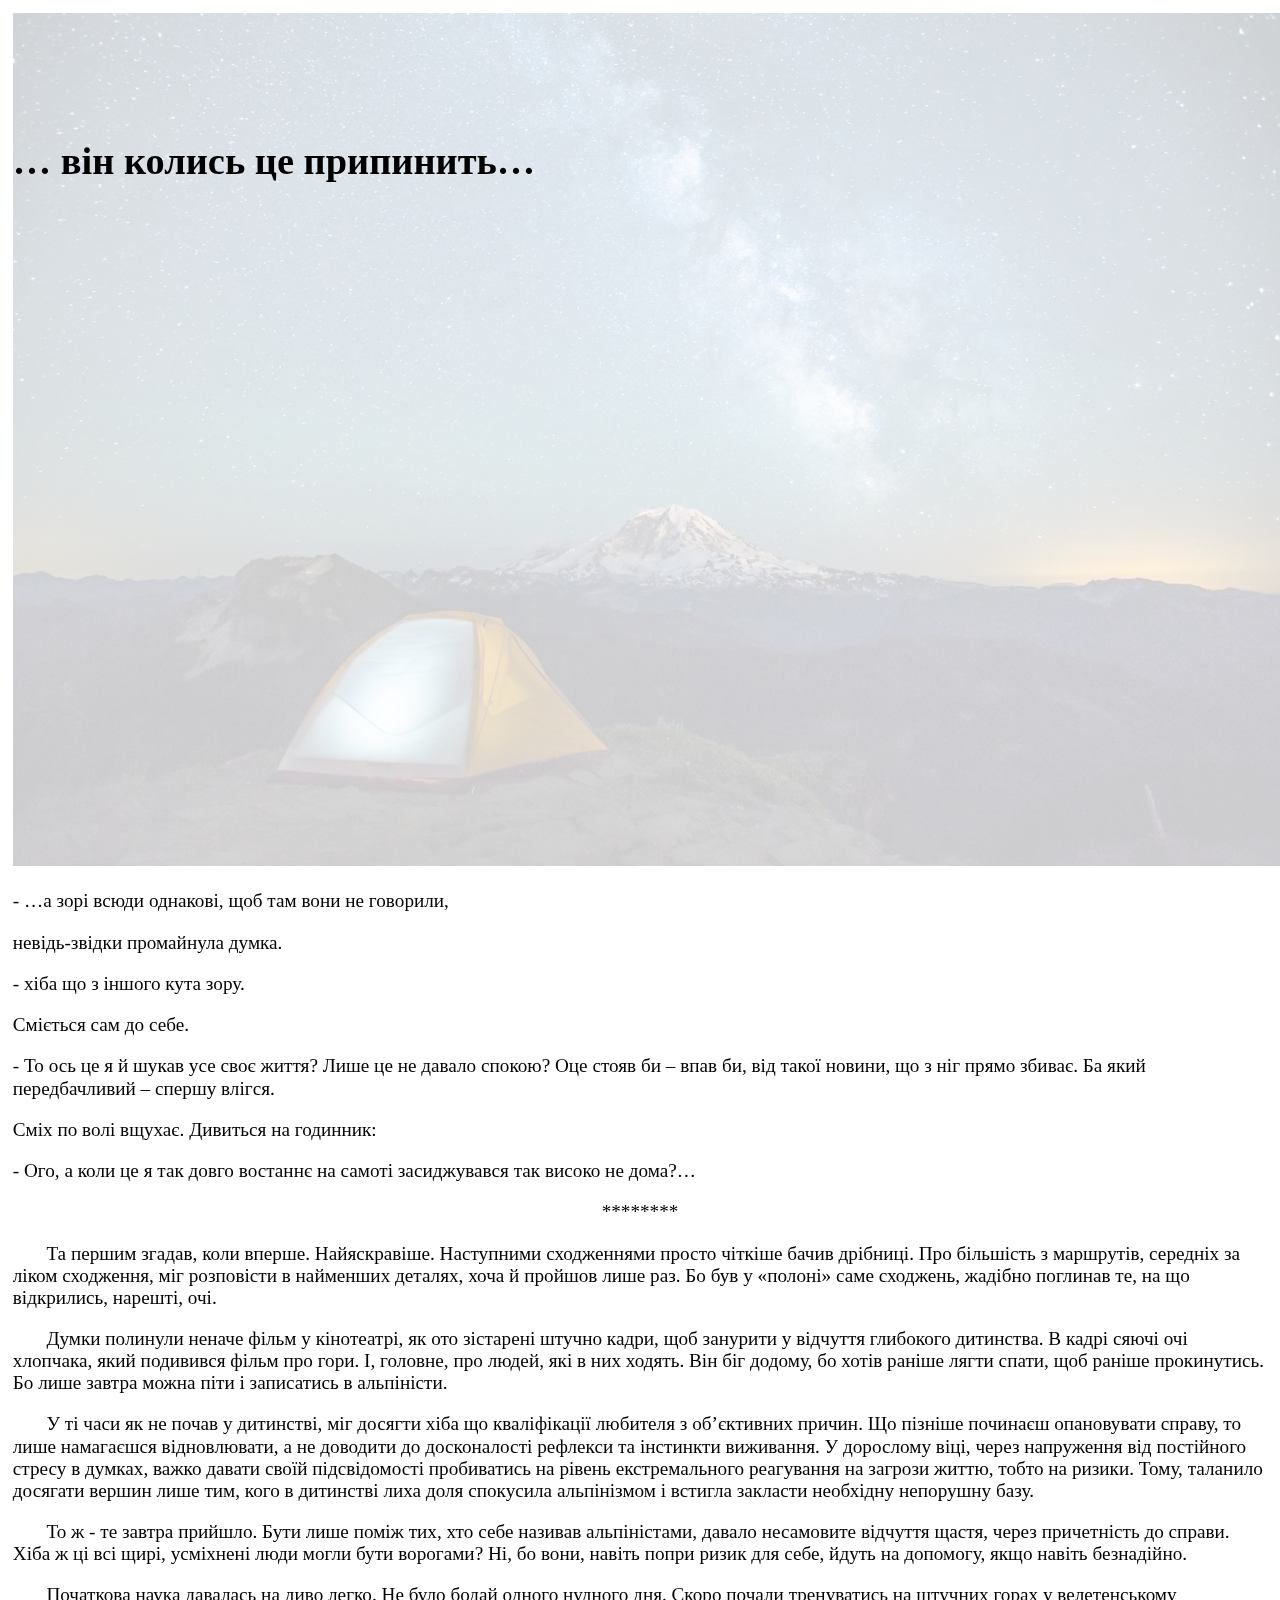
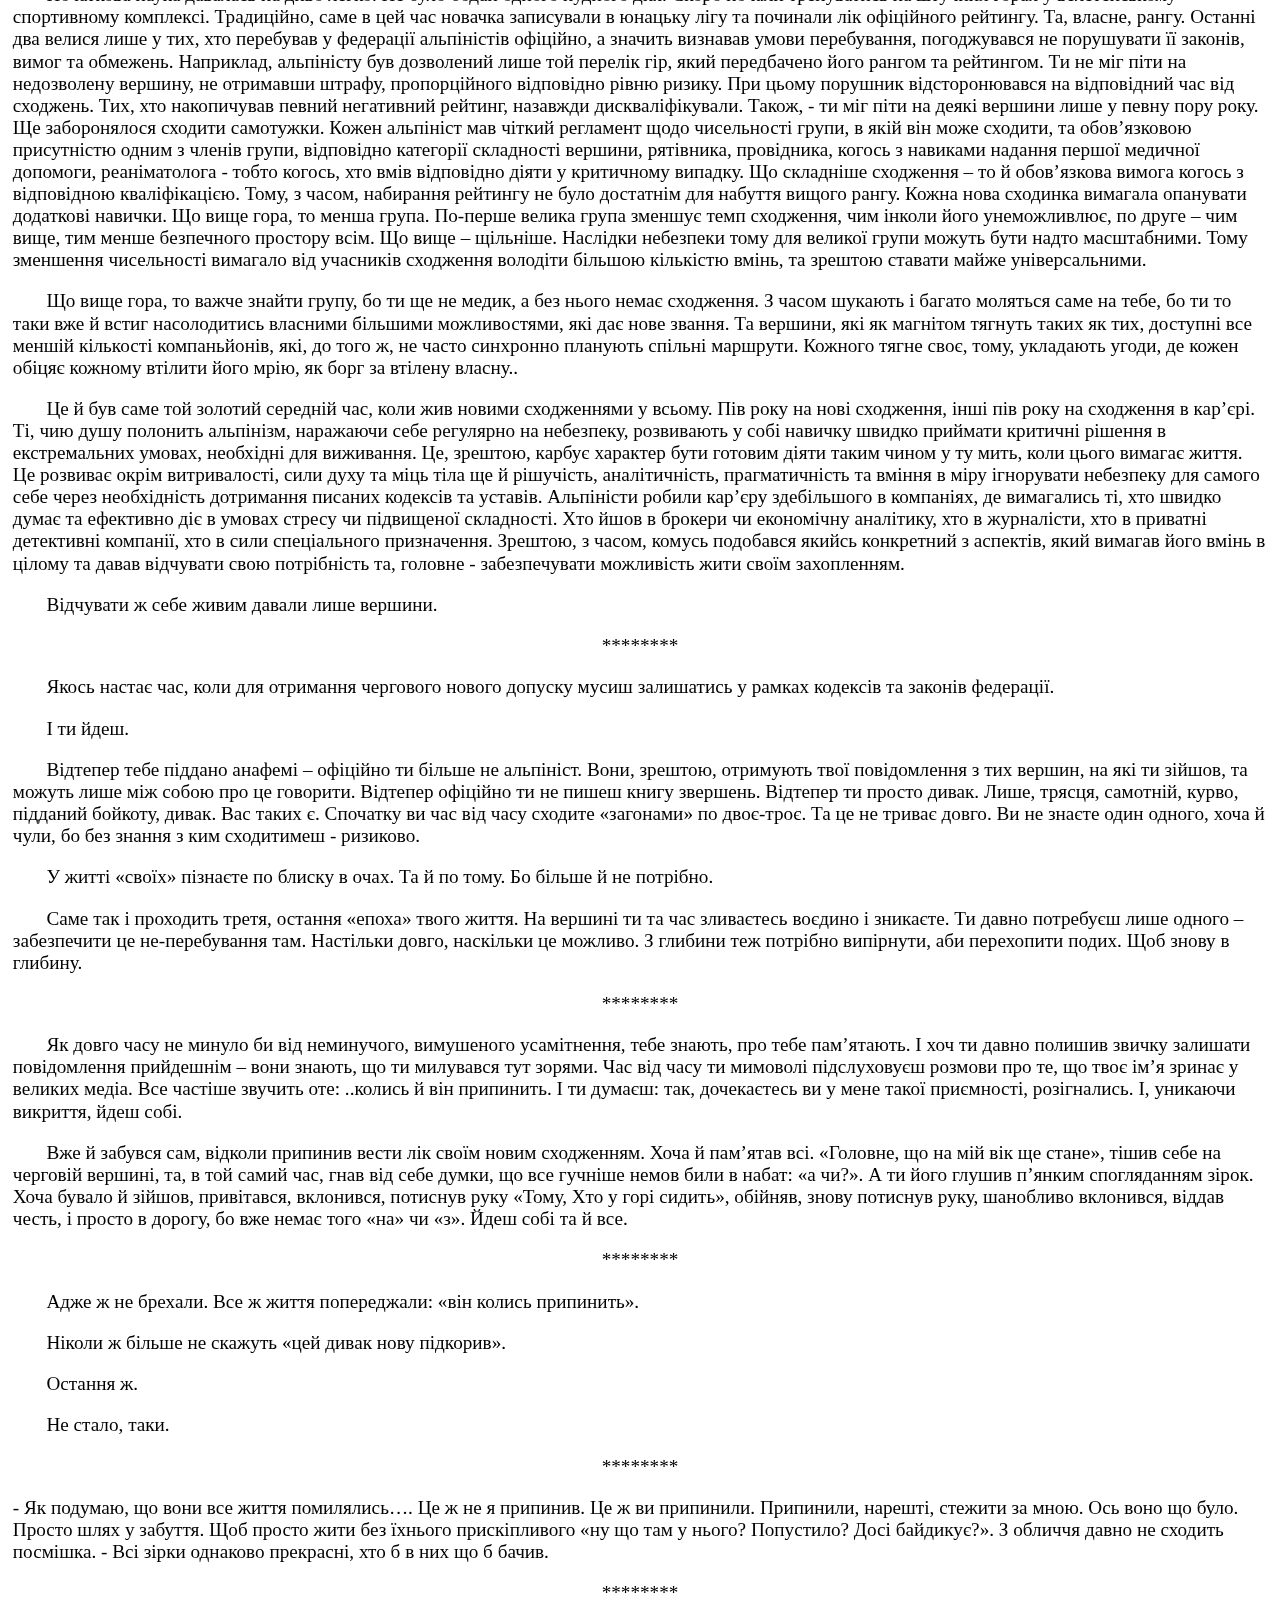
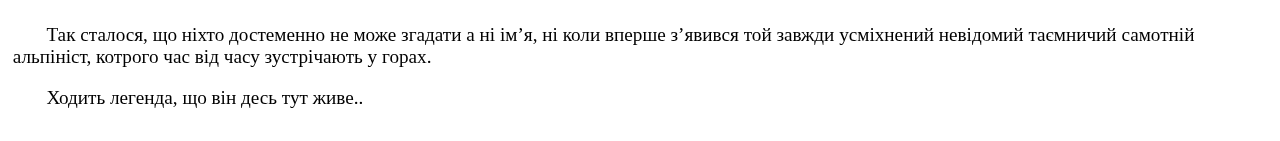
==== index.html @ 4947b373 "Add files via upload" ====
<!DOCTYPE html>
<html>
<head>
	<title>tests</title>
	<meta charset="UTF-8">
	<!-- include a file with css to this document -->
	<link rel="stylesheet" type="text/css" href="css/normalize.css">
	<link rel="stylesheet" type="text/css" href="css/style-box-sizing.css">
	<link rel="stylesheet" type="text/css" href="css/styles.css">	
	<!-- include a file with js to this document -->	
</head>
<body>
	<article>		
		<img src="images/bg.jpg">
		
		<h1>… він колись це припинить…</h1>
		<p>
			-	…а зорі всюди однакові, щоб там вони не говорили,
		</p>
		<p>
			невідь-звідки промайнула думка.
		</p>
		<p>
			- хіба що з іншого кута зору.
		</p>
		<p>
			Сміється сам до себе.
		</p>
		<p>
			-	То ось це я й шукав усе своє життя? Лише це не давало спокою? Оце стояв би –
			впав би, від такої новини, що з ніг прямо збиває. Ба який передбачливий – спершу
			влігся.
		</p>
		<p>
			Сміх по волі вщухає. Дивиться на годинник:
		</p>
		<p>
			-	Ого, а коли це я так довго востаннє на самоті засиджувався так високо не дома?…	
		</p>

		<p class="chapter-mark">
			********
		</p>
		<p>
			&nbsp;&nbsp;&nbsp;&nbsp;&nbsp;&nbsp;&nbsp;Та першим згадав, коли вперше. Найяскравіше. Наступними сходженнями просто чіткіше бачив дрібниці. Про більшість з маршрутів, середніх за ліком сходження, міг розповісти в найменших деталях, хоча й пройшов лише раз. Бо був у «полоні» саме сходжень, жадібно поглинав те, на що відкрились, нарешті, очі.
		</p>
		<p>
			&nbsp;&nbsp;&nbsp;&nbsp;&nbsp;&nbsp;&nbsp;Думки полинули неначе фільм у кінотеатрі, як ото зістарені штучно кадри, щоб занурити у відчуття глибокого дитинства. В кадрі сяючі очі хлопчака, який подивився фільм про гори. І, головне, про людей, які в них ходять. Він біг додому, бо хотів раніше лягти спати, щоб раніше прокинутись. Бо лише завтра можна піти і записатись в альпіністи.	
		</p>
		<p>
			&nbsp;&nbsp;&nbsp;&nbsp;&nbsp;&nbsp;&nbsp;У ті часи як не почав у дитинстві, міг досягти хіба що кваліфікації любителя з об’єктивних причин. Що пізніше починаєш опановувати справу, то лише намагаєшся відновлювати, а не доводити до досконалості рефлекси та інстинкти виживання. У дорослому віці, через напруження від постійного стресу в думках, важко давати своїй підсвідомості пробиватись на рівень екстремального реагування на загрози життю, тобто на ризики. Тому, таланило досягати вершин лише тим, кого в дитинстві лиха доля спокусила альпінізмом і встигла закласти необхідну непорушну базу.
		</p>
		<p>
			&nbsp;&nbsp;&nbsp;&nbsp;&nbsp;&nbsp;&nbsp;То ж - те завтра прийшло. Бути лише поміж тих, хто себе називав альпіністами, давало несамовите відчуття щастя, через причетність до справи. Хіба ж ці всі щирі, усміхнені люди могли бути ворогами? Ні, бо вони, навіть попри ризик для себе, йдуть на допомогу, якщо навіть безнадійно.
		</p>
		<p>
			&nbsp;&nbsp;&nbsp;&nbsp;&nbsp;&nbsp;&nbsp;Початкова наука давалась на диво легко. Не було бодай одного нудного дня. Скоро почали тренуватись на штучних горах у велетенському спортивному комплексі. Традиційно, саме в цей час новачка записували в юнацьку лігу та починали лік офіційного рейтингу. Та, власне, рангу. Останні два велися лише у тих, хто перебував у федерації альпіністів офіційно, а значить визнавав умови перебування, погоджувався не порушувати її законів, вимог та обмежень. Наприклад, альпіністу був дозволений лише той перелік гір, який передбачено його рангом та рейтингом. Ти не міг піти на недозволену  вершину, не отримавши штрафу, пропорційного відповідно рівню ризику. При цьому порушник відсторонювався на відповідний час від сходжень. Тих, хто накопичував певний негативний рейтинг, назавжди дискваліфікували. Також, - ти міг піти на деякі вершини лише у певну пору року. Ще заборонялося сходити самотужки. Кожен альпініст мав чіткий регламент щодо чисельності групи, в якій він може сходити, та обов’язковою присутністю одним з членів групи, відповідно категорії складності вершини, рятівника, провідника, когось з навиками надання першої медичної допомоги, реаніматолога  - тобто когось, хто вмів відповідно діяти у критичному випадку. Що складніше сходження – то й обов’язкова вимога когось з відповідною кваліфікацією. Тому, з часом, набирання рейтингу не було достатнім для набуття вищого рангу. Кожна нова сходинка вимагала опанувати додаткові навички. Що вище гора, то менша група. По-перше велика група зменшує темп сходження, чим інколи його унеможливлює, по друге – чим вище, тим менше безпечного простору всім. Що вище – щільніше. Наслідки небезпеки тому для великої групи можуть бути надто масштабними. Тому зменшення чисельності вимагало від учасників сходження володіти більшою кількістю вмінь, та зрештою ставати майже універсальними.
		</p>
		<p>
			&nbsp;&nbsp;&nbsp;&nbsp;&nbsp;&nbsp;&nbsp;Що вище гора, то важче знайти групу, бо ти ще не медик, а без нього немає сходження. З часом шукають і багато моляться саме на тебе, бо ти то таки вже й встиг насолодитись власними більшими можливостями, які дає нове звання. Та вершини, які як магнітом тягнуть таких як тих, доступні все меншій кількості компаньйонів, які, до того ж, не часто синхронно планують спільні маршрути. Кожного тягне своє, тому, укладають угоди, де кожен обіцяє кожному втілити його мрію, як борг за втілену власну..
		</p>
		<p>
			&nbsp;&nbsp;&nbsp;&nbsp;&nbsp;&nbsp;&nbsp;Це й був саме той золотий середній час, коли жив новими сходженнями у всьому. Пів року на нові сходження, інші пів року на сходження в кар’єрі. Ті, чию душу полонить альпінізм, наражаючи себе регулярно на небезпеку, розвивають у собі навичку швидко приймати критичні рішення в екстремальних умовах, необхідні для виживання. Це, зрештою, карбує характер бути готовим діяти таким чином у ту мить, коли цього вимагає життя. Це розвиває окрім витривалості, сили духу та міць тіла ще й рішучість, аналітичність, прагматичність та вміння в міру ігнорувати небезпеку для самого себе через необхідність дотримання писаних кодексів та уставів. Альпіністи робили кар’єру здебільшого в компаніях, де вимагались ті, хто швидко думає та ефективно діє в умовах стресу чи підвищеної складності. Хто йшов в брокери чи економічну аналітику, хто в журналісти, хто в приватні детективні компанії, хто в сили спеціального призначення. Зрештою, з часом, комусь подобався якийсь конкретний з аспектів, який вимагав його вмінь в цілому та давав відчувати свою потрібність та, головне - забезпечувати можливість жити своїм захопленням.
		</p>
		<p>
			&nbsp;&nbsp;&nbsp;&nbsp;&nbsp;&nbsp;&nbsp;Відчувати ж себе живим давали лише вершини.
		</p>
		<p class="chapter-mark">
			********
		</p>
		<p>
			&nbsp;&nbsp;&nbsp;&nbsp;&nbsp;&nbsp;&nbsp;Якось настає час, коли для отримання чергового нового допуску мусиш залишатись у рамках кодексів та законів федерації. 
		</p>
		<p>
			&nbsp;&nbsp;&nbsp;&nbsp;&nbsp;&nbsp;&nbsp;І ти йдеш.
		</p>
		<p>
			&nbsp;&nbsp;&nbsp;&nbsp;&nbsp;&nbsp;&nbsp;Відтепер тебе піддано анафемі – офіційно ти більше не альпініст. Вони, зрештою, отримують твої повідомлення з тих вершин, на які ти зійшов, та можуть лише між собою про це говорити. Відтепер офіційно ти не пишеш книгу звершень. Відтепер ти просто дивак. Лише, трясця, самотній, курво, підданий бойкоту, дивак. Вас таких є. Спочатку ви час від часу сходите «загонами» по двоє-троє. Та це не триває довго. Ви не знаєте один одного, хоча й чули, бо без знання з ким сходитимеш - ризиково.
		</p>
		<p>
			&nbsp;&nbsp;&nbsp;&nbsp;&nbsp;&nbsp;&nbsp;У житті «своїх» пізнаєте по блиску в очах. Та й по тому. Бо більше й не потрібно.
		</p>
		<p>
			&nbsp;&nbsp;&nbsp;&nbsp;&nbsp;&nbsp;&nbsp;Саме так і проходить третя, остання «епоха» твого життя. На вершині ти та час зливаєтесь воєдино і зникаєте. Ти давно потребуєш лише одного – забезпечити це не-перебування там. Настільки довго, наскільки це можливо. З глибини теж потрібно випірнути, аби перехопити подих. Щоб знову в глибину.
		</p>
		<p class="chapter-mark">
			********
		</p>
		<p>
			&nbsp;&nbsp;&nbsp;&nbsp;&nbsp;&nbsp;&nbsp;Як довго часу не минуло би від неминучого, вимушеного усамітнення, тебе знають, про тебе пам’ятають. І хоч ти давно полишив звичку залишати повідомлення прийдешнім – вони знають, що ти милувався тут зорями. Час від часу ти мимоволі підслуховуєш розмови про те, що твоє ім’я зринає у великих медіа. Все частіше звучить оте: ..колись й він припинить. І ти думаєш: так, дочекаєтесь ви у мене такої приємності, розігнались. І, уникаючи викриття, йдеш собі.
		</p>
		<p>
			&nbsp;&nbsp;&nbsp;&nbsp;&nbsp;&nbsp;&nbsp;Вже й забувся сам, відколи припинив вести лік своїм новим сходженням. Хоча й пам’ятав всі. «Головне, що на мій вік ще стане», тішив себе на черговій вершині, та, в той самий час,  гнав від себе думки, що все гучніше немов били в набат: «а чи?». А ти його глушив п’янким спогляданням зірок. Хоча бувало й зійшов, привітався, вклонився, потиснув руку «Тому, Хто у горі сидить», обійняв, знову потиснув руку, шанобливо вклонився, віддав честь, і просто в дорогу, бо вже немає того «на» чи «з». Йдеш собі та й все.
		</p>
		<p class="chapter-mark">
			********
		</p>
		<p>
			&nbsp;&nbsp;&nbsp;&nbsp;&nbsp;&nbsp;&nbsp;Адже ж не брехали. Все ж життя попереджали: «він колись припинить».
		</p>
		<p>
			&nbsp;&nbsp;&nbsp;&nbsp;&nbsp;&nbsp;&nbsp;Ніколи ж більше не скажуть «цей дивак нову підкорив».
		</p>
		<p>
			&nbsp;&nbsp;&nbsp;&nbsp;&nbsp;&nbsp;&nbsp;Остання ж. 
		</p>
		<p>
			&nbsp;&nbsp;&nbsp;&nbsp;&nbsp;&nbsp;&nbsp;Не стало, таки.
		</p>
		<p class="chapter-mark">
			********
		</p>		
-	Як подумаю, що вони все життя помилялись…. Це ж не я припинив. Це ж ви припинили. Припинили, нарешті, стежити за мною. Ось воно що було. Просто шлях у забуття. Щоб просто жити без їхнього прискіпливого «ну що там у нього? Попустило? Досі байдикує?».
З обличчя давно не сходить посмішка.
-	Всі зірки однаково прекрасні, хто б в них що б бачив. 
		<p class="chapter-mark">
			********
		</p>
		<p>
			&nbsp;&nbsp;&nbsp;&nbsp;&nbsp;&nbsp;&nbsp;Так сталося, що ніхто достеменно не може згадати а ні ім’я, ні коли вперше з’явився той завжди усміхнений невідомий таємничий самотній альпініст, котрого час від часу зустрічають у горах.
		</p>
		<p>
			&nbsp;&nbsp;&nbsp;&nbsp;&nbsp;&nbsp;&nbsp;Ходить легенда, що він десь тут живе..
		</p>
	</article>
</body>
</html>
---- css/style-box-sizing.css ----
/*  */
*,
*:before,
*:after {
	-webkit-box-sizing: border-box;
	   -moz-box-sizing: border-box;
	        box-sizing: border-box;
}
---- css/styles.css ----
html {
	font-size: 100%;
}

body {
	font-size: 1.2em;
	padding: 1%;
}

article {
	position: relative;	
}

article img {
	position: sticky;
    left: 0;
    top: 0;
    width: 100vw;    
    opacity: 0.2;
    z-index: -1;
}

article h1 {
	position: absolute;	
	text-align: center;
	top: 100px;
}

.chapter-mark {
	text-align: center;
}

@media screen and (min-width: 700px){

}

@media screen and (min-width: 800px){

}
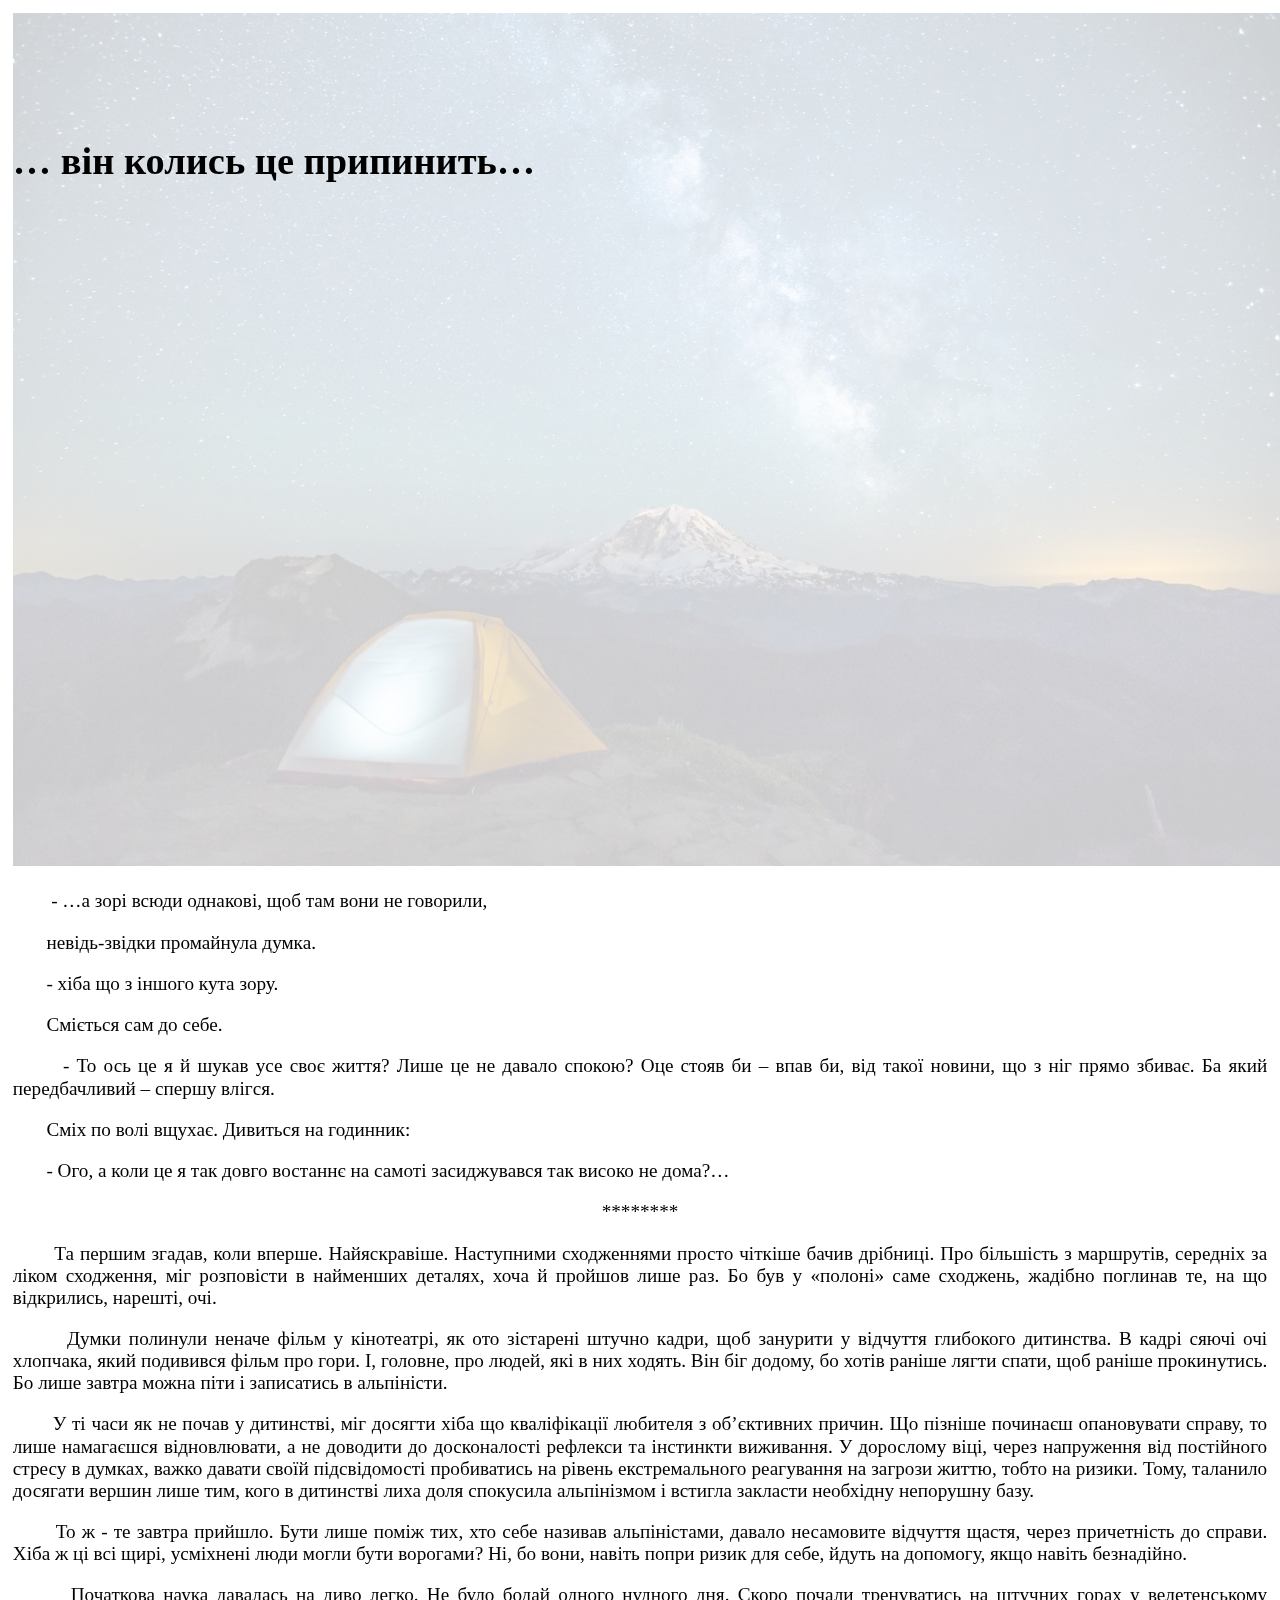
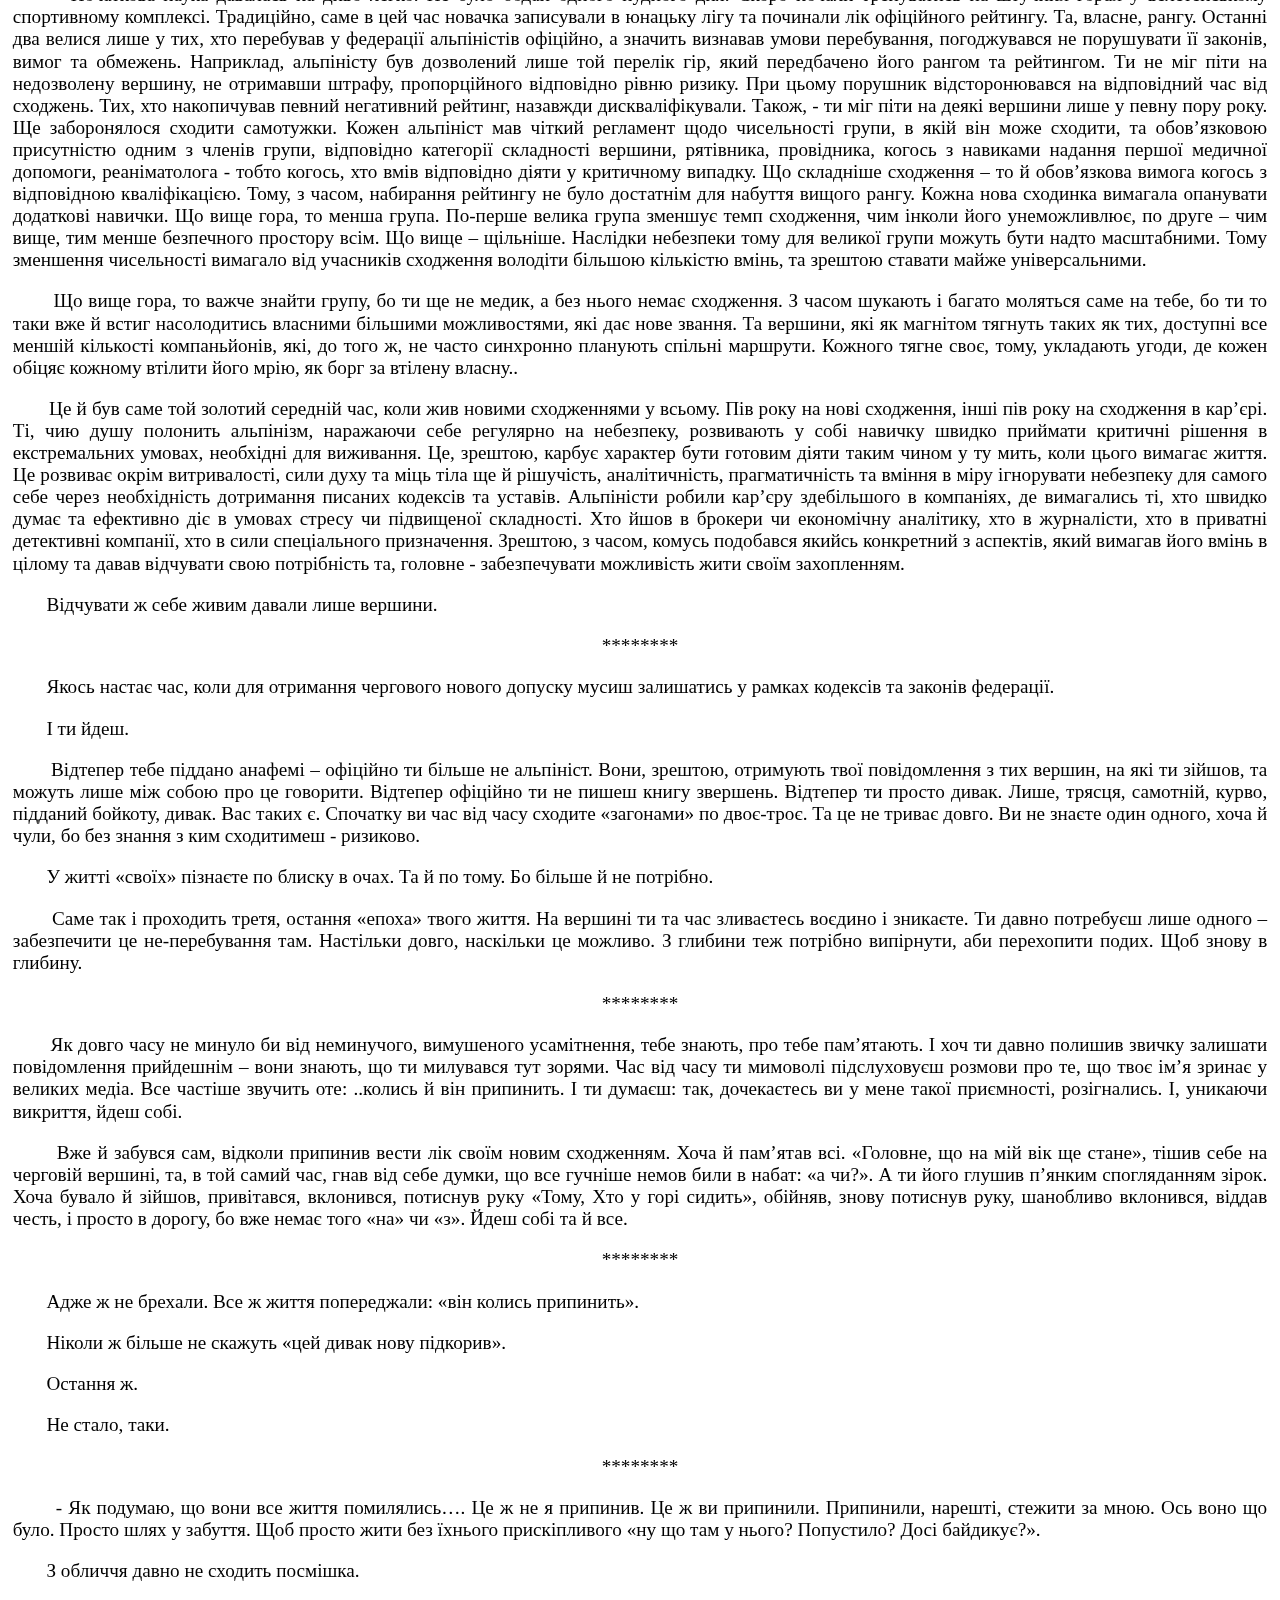
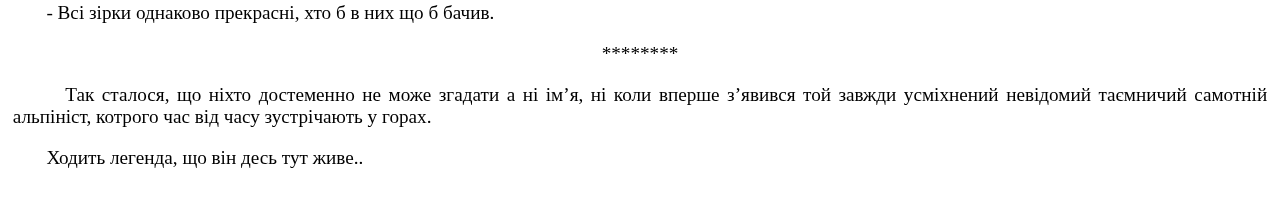
==== commit 7a87d1c5: "Add files via upload" ====
--- a/index.html
+++ b/index.html
@@ -10,32 +10,33 @@
 	<!-- include a file with js to this document -->	
 </head>
 <body>
-	<article>		
-		<img src="images/bg.jpg">
+	<article>
 		
+		<img class="background-image" src="images/bg.jpg">
+				
 		<h1>… він колись це припинить…</h1>
 		<p>
-			-	…а зорі всюди однакові, щоб там вони не говорили,
+			&nbsp;&nbsp;&nbsp;&nbsp;&nbsp;&nbsp;&nbsp; - …а зорі всюди однакові, щоб там вони не говорили,
 		</p>
 		<p>
-			невідь-звідки промайнула думка.
+			&nbsp;&nbsp;&nbsp;&nbsp;&nbsp;&nbsp;&nbsp;невідь-звідки промайнула думка.
 		</p>
 		<p>
-			- хіба що з іншого кута зору.
+			&nbsp;&nbsp;&nbsp;&nbsp;&nbsp;&nbsp;&nbsp;- хіба що з іншого кута зору.
 		</p>
 		<p>
-			Сміється сам до себе.
+			&nbsp;&nbsp;&nbsp;&nbsp;&nbsp;&nbsp;&nbsp;Сміється сам до себе.
 		</p>
 		<p>
-			-	То ось це я й шукав усе своє життя? Лише це не давало спокою? Оце стояв би –
+			&nbsp;&nbsp;&nbsp;&nbsp;&nbsp;&nbsp;&nbsp;-	То ось це я й шукав усе своє життя? Лише це не давало спокою? Оце стояв би –
 			впав би, від такої новини, що з ніг прямо збиває. Ба який передбачливий – спершу
 			влігся.
 		</p>
 		<p>
-			Сміх по волі вщухає. Дивиться на годинник:
+			&nbsp;&nbsp;&nbsp;&nbsp;&nbsp;&nbsp;&nbsp;Сміх по волі вщухає. Дивиться на годинник:
 		</p>
 		<p>
-			-	Ого, а коли це я так довго востаннє на самоті засиджувався так високо не дома?…	
+			&nbsp;&nbsp;&nbsp;&nbsp;&nbsp;&nbsp;&nbsp;-	Ого, а коли це я так довго востаннє на самоті засиджувався так високо не дома?…	
 		</p>
 
 		<p class="chapter-mark">
@@ -109,10 +110,17 @@
 		</p>
 		<p class="chapter-mark">
 			********
-		</p>		
--	Як подумаю, що вони все життя помилялись…. Це ж не я припинив. Це ж ви припинили. Припинили, нарешті, стежити за мною. Ось воно що було. Просто шлях у забуття. Щоб просто жити без їхнього прискіпливого «ну що там у нього? Попустило? Досі байдикує?».
-З обличчя давно не сходить посмішка.
--	Всі зірки однаково прекрасні, хто б в них що б бачив. 
+		</p>
+		<p>
+			&nbsp;&nbsp;&nbsp;&nbsp;&nbsp;&nbsp;&nbsp;-	Як подумаю, що вони все життя помилялись…. Це ж не я припинив. Це ж ви припинили. Припинили, нарешті, стежити за мною. Ось воно що було. Просто шлях у забуття. Щоб просто жити без їхнього прискіпливого «ну що там у нього? Попустило? Досі байдикує?».
+		</p>
+		<p>
+			&nbsp;&nbsp;&nbsp;&nbsp;&nbsp;&nbsp;&nbsp;З обличчя давно не сходить посмішка.
+		</p>
+		<p>
+			&nbsp;&nbsp;&nbsp;&nbsp;&nbsp;&nbsp;&nbsp;-	Всі зірки однаково прекрасні, хто б в них що б бачив. 
+		</p>
+		<p>
 		<p class="chapter-mark">
 			********
 		</p>
--- a/css/styles.css
+++ b/css/styles.css
@@ -11,7 +11,7 @@
 	position: relative;	
 }
 
-article img {
+.background-image {
 	position: sticky;
     left: 0;
     top: 0;
@@ -30,6 +30,10 @@
 	text-align: center;
 }
 
+p {
+	text-align: justify;
+}
+
 @media screen and (min-width: 700px){
 
 }
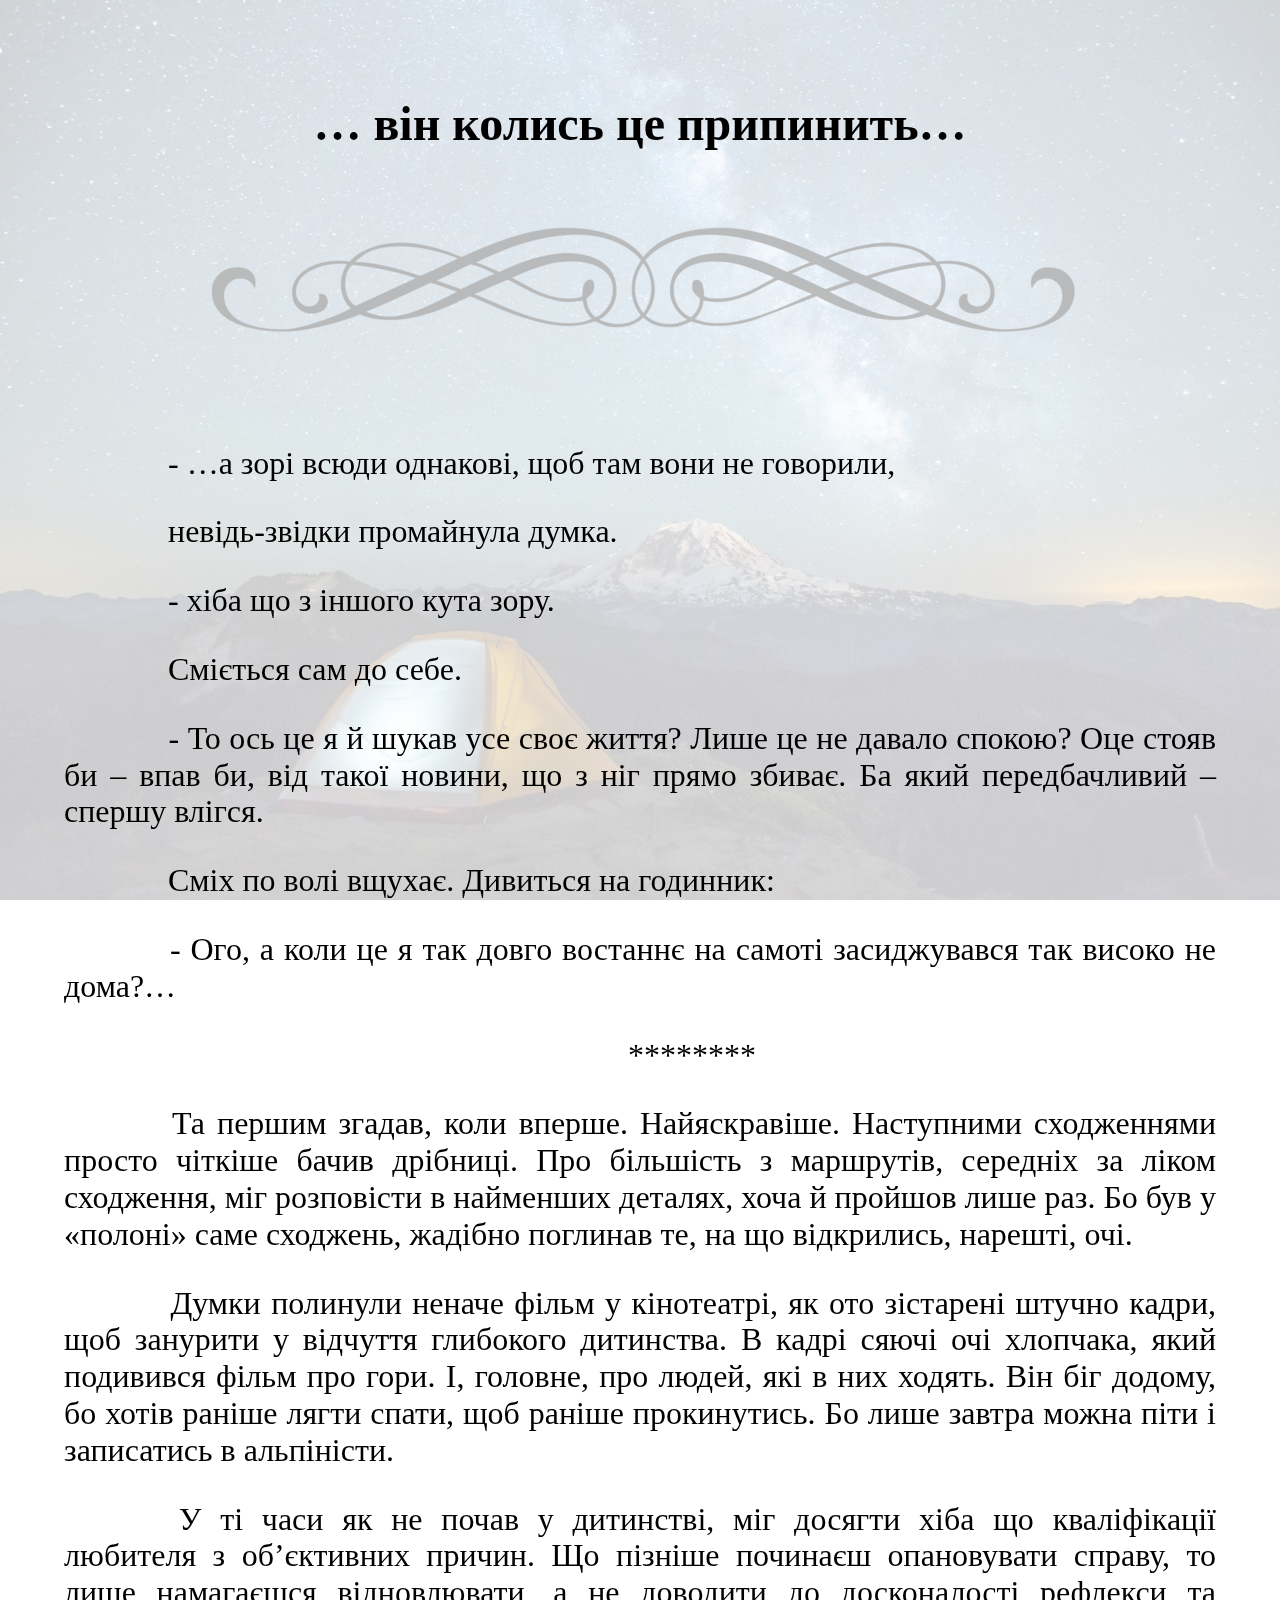
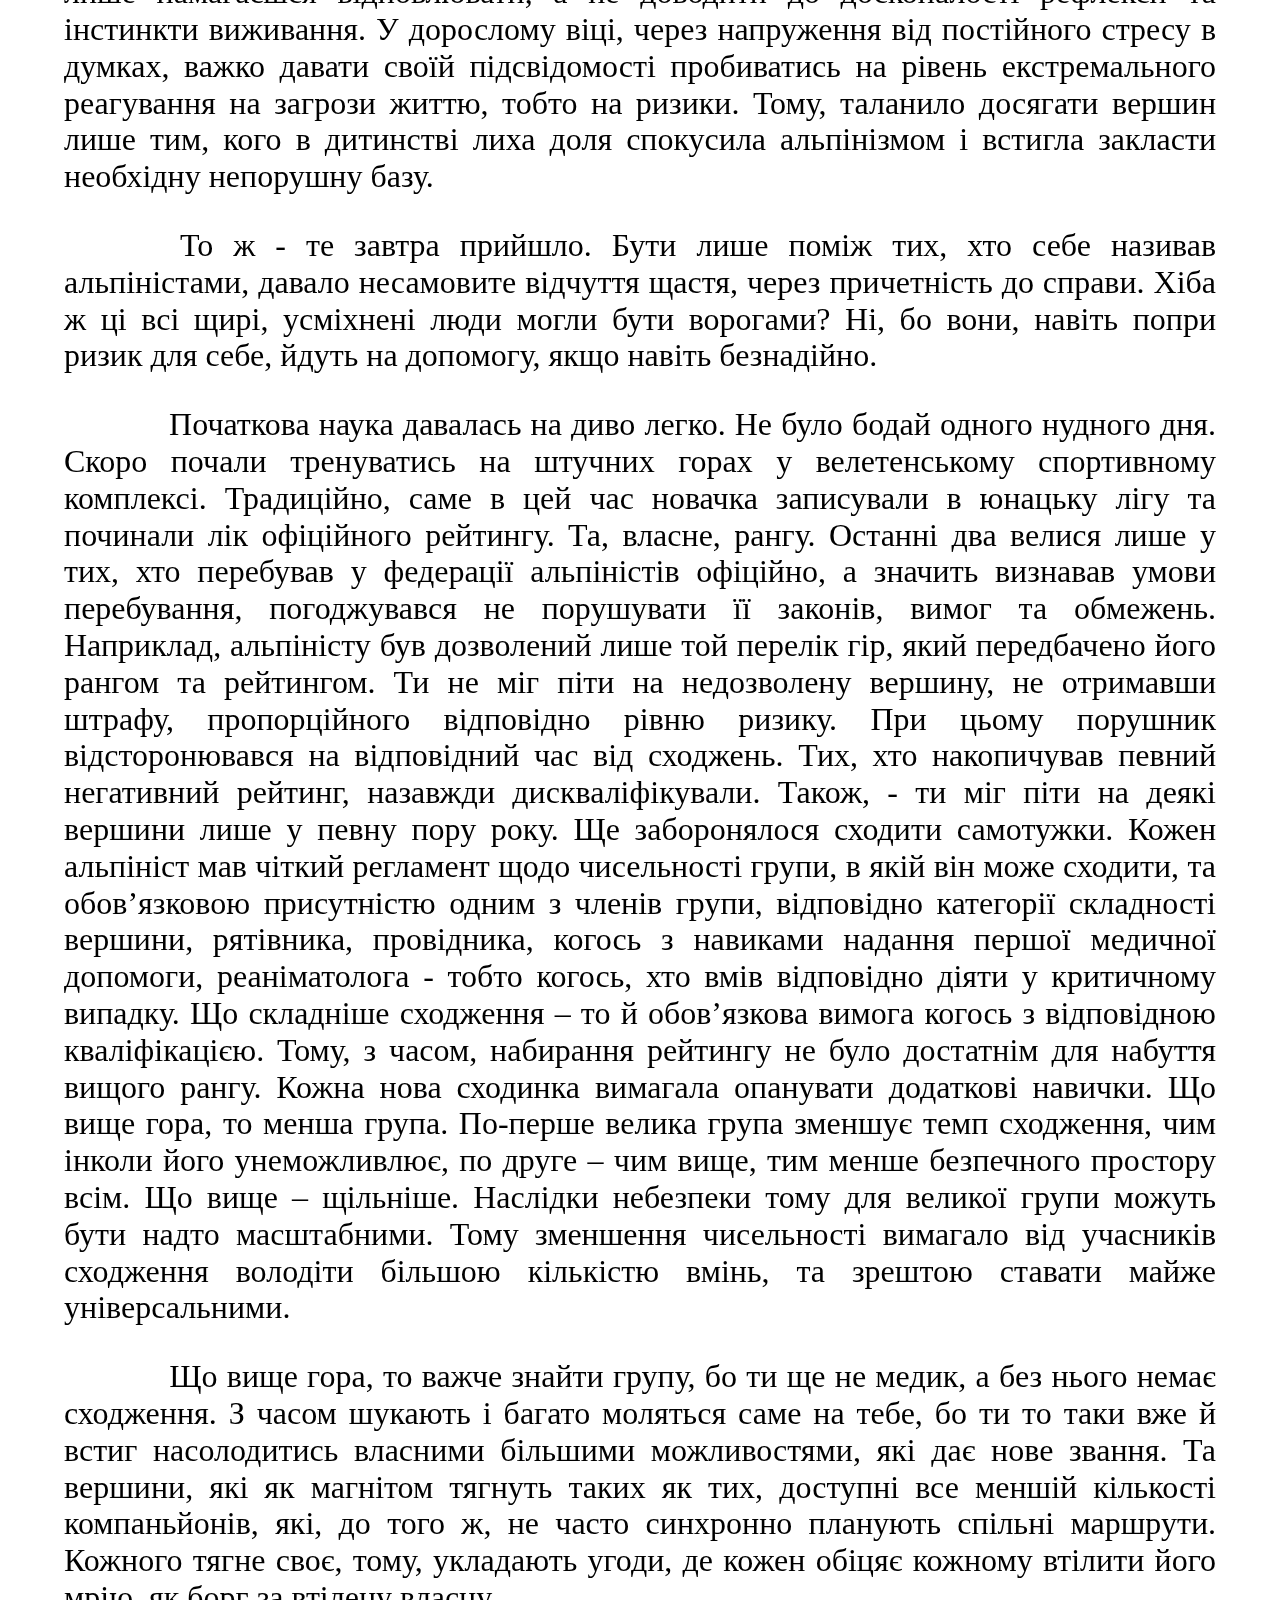
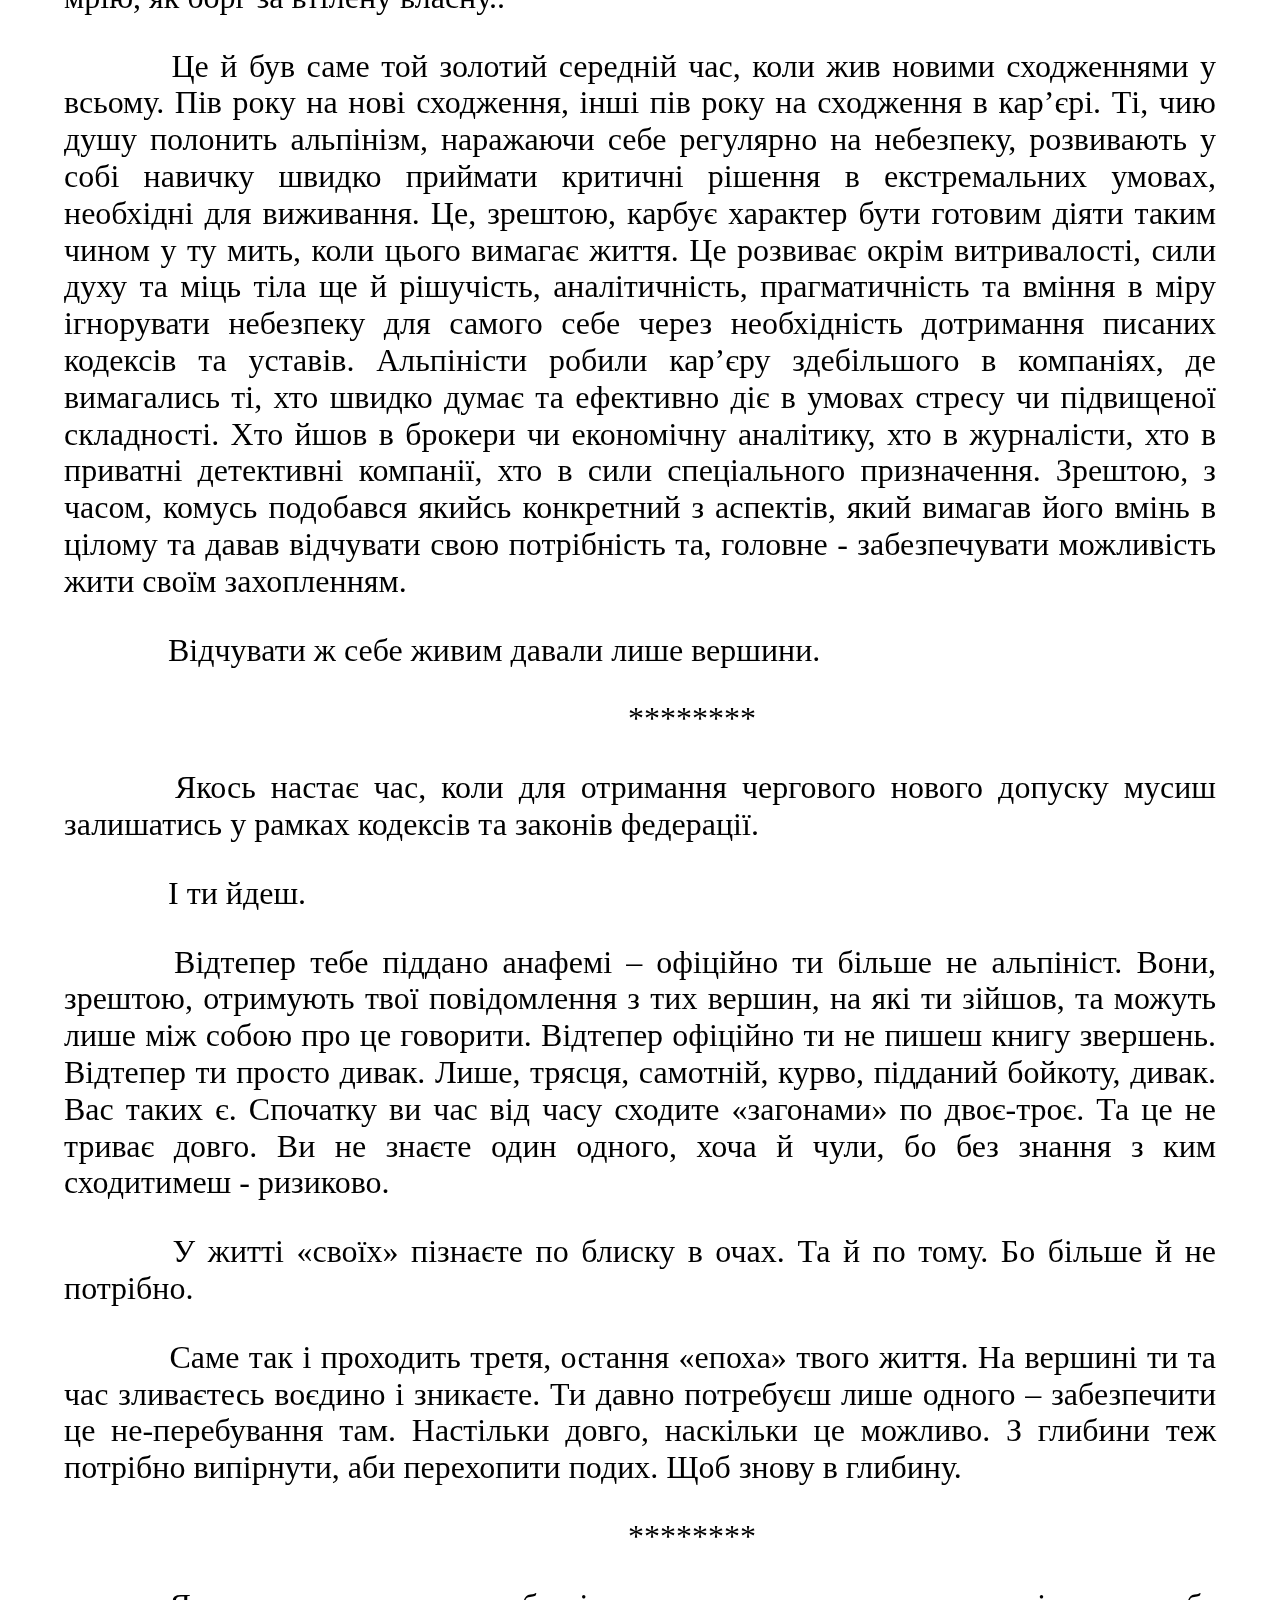
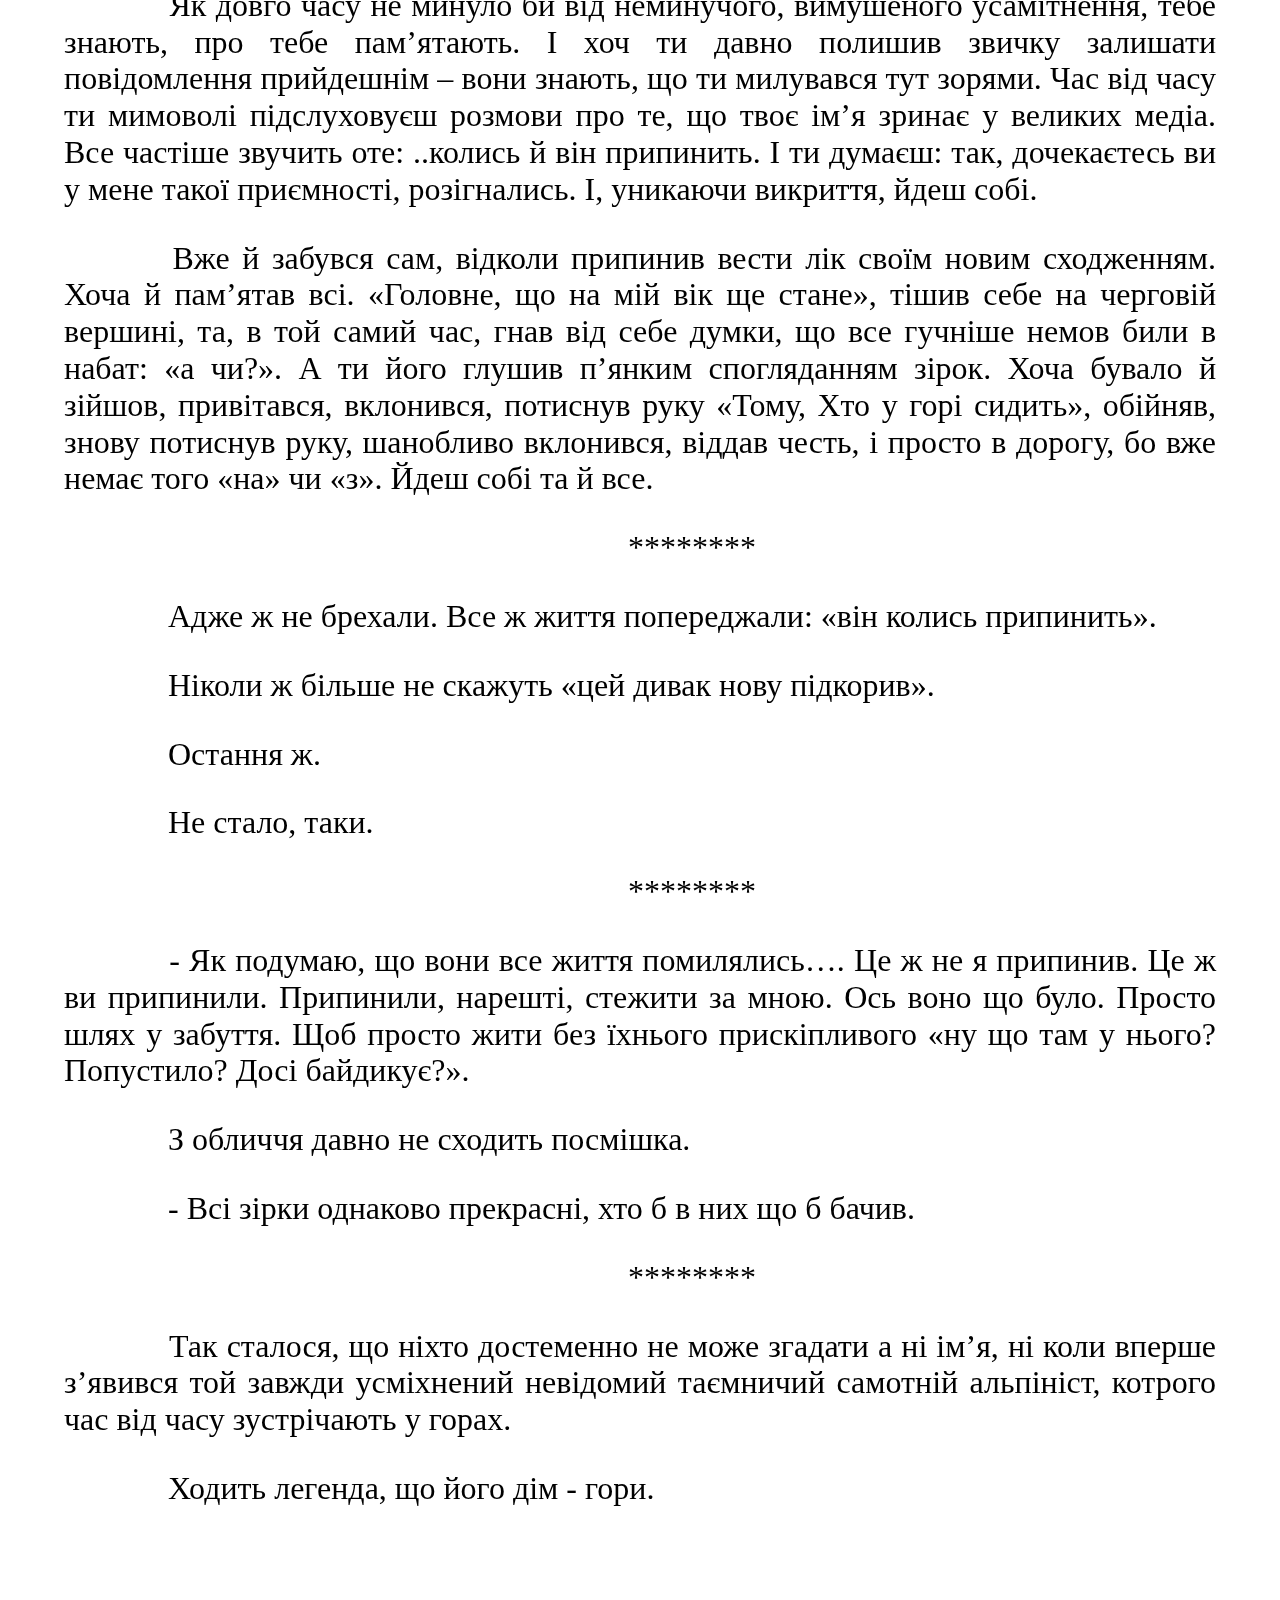
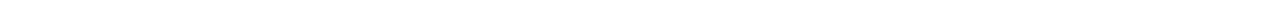
==== commit e063968b: "Add files via upload" ====
--- a/index.html
+++ b/index.html
@@ -10,125 +10,124 @@
 	<!-- include a file with js to this document -->	
 </head>
 <body>
-	<article>
+	<article class="text-wrapper">
 		
-		<img class="background-image" src="images/bg.jpg">
+		<!-- <img class="background-image" src="images/bg.jpg"> -->
 				
 		<h1>… він колись це припинить…</h1>
 		<p>
-			&nbsp;&nbsp;&nbsp;&nbsp;&nbsp;&nbsp;&nbsp; - …а зорі всюди однакові, щоб там вони не говорили,
+			- …а зорі всюди однакові, щоб там вони не говорили,
 		</p>
 		<p>
-			&nbsp;&nbsp;&nbsp;&nbsp;&nbsp;&nbsp;&nbsp;невідь-звідки промайнула думка.
+			невідь-звідки промайнула думка.
 		</p>
 		<p>
-			&nbsp;&nbsp;&nbsp;&nbsp;&nbsp;&nbsp;&nbsp;- хіба що з іншого кута зору.
+			- хіба що з іншого кута зору.
 		</p>
 		<p>
-			&nbsp;&nbsp;&nbsp;&nbsp;&nbsp;&nbsp;&nbsp;Сміється сам до себе.
+			Сміється сам до себе.
 		</p>
 		<p>
-			&nbsp;&nbsp;&nbsp;&nbsp;&nbsp;&nbsp;&nbsp;-	То ось це я й шукав усе своє життя? Лише це не давало спокою? Оце стояв би –
+			-	То ось це я й шукав усе своє життя? Лише це не давало спокою? Оце стояв би –
 			впав би, від такої новини, що з ніг прямо збиває. Ба який передбачливий – спершу
 			влігся.
 		</p>
 		<p>
-			&nbsp;&nbsp;&nbsp;&nbsp;&nbsp;&nbsp;&nbsp;Сміх по волі вщухає. Дивиться на годинник:
+			Сміх по волі вщухає. Дивиться на годинник:
 		</p>
 		<p>
-			&nbsp;&nbsp;&nbsp;&nbsp;&nbsp;&nbsp;&nbsp;-	Ого, а коли це я так довго востаннє на самоті засиджувався так високо не дома?…	
+			-	Ого, а коли це я так довго востаннє на самоті засиджувався так високо не дома?…	
 		</p>
 
 		<p class="chapter-mark">
 			********
 		</p>
 		<p>
-			&nbsp;&nbsp;&nbsp;&nbsp;&nbsp;&nbsp;&nbsp;Та першим згадав, коли вперше. Найяскравіше. Наступними сходженнями просто чіткіше бачив дрібниці. Про більшість з маршрутів, середніх за ліком сходження, міг розповісти в найменших деталях, хоча й пройшов лише раз. Бо був у «полоні» саме сходжень, жадібно поглинав те, на що відкрились, нарешті, очі.
+			Та першим згадав, коли вперше. Найяскравіше. Наступними сходженнями просто чіткіше бачив дрібниці. Про більшість з маршрутів, середніх за ліком сходження, міг розповісти в найменших деталях, хоча й пройшов лише раз. Бо був у «полоні» саме сходжень, жадібно поглинав те, на що відкрились, нарешті, очі.
 		</p>
 		<p>
-			&nbsp;&nbsp;&nbsp;&nbsp;&nbsp;&nbsp;&nbsp;Думки полинули неначе фільм у кінотеатрі, як ото зістарені штучно кадри, щоб занурити у відчуття глибокого дитинства. В кадрі сяючі очі хлопчака, який подивився фільм про гори. І, головне, про людей, які в них ходять. Він біг додому, бо хотів раніше лягти спати, щоб раніше прокинутись. Бо лише завтра можна піти і записатись в альпіністи.	
+			Думки полинули неначе фільм у кінотеатрі, як ото зістарені штучно кадри, щоб занурити у відчуття глибокого дитинства. В кадрі сяючі очі хлопчака, який подивився фільм про гори. І, головне, про людей, які в них ходять. Він біг додому, бо хотів раніше лягти спати, щоб раніше прокинутись. Бо лише завтра можна піти і записатись в альпіністи.	
 		</p>
 		<p>
-			&nbsp;&nbsp;&nbsp;&nbsp;&nbsp;&nbsp;&nbsp;У ті часи як не почав у дитинстві, міг досягти хіба що кваліфікації любителя з об’єктивних причин. Що пізніше починаєш опановувати справу, то лише намагаєшся відновлювати, а не доводити до досконалості рефлекси та інстинкти виживання. У дорослому віці, через напруження від постійного стресу в думках, важко давати своїй підсвідомості пробиватись на рівень екстремального реагування на загрози життю, тобто на ризики. Тому, таланило досягати вершин лише тим, кого в дитинстві лиха доля спокусила альпінізмом і встигла закласти необхідну непорушну базу.
+			У ті часи як не почав у дитинстві, міг досягти хіба що кваліфікації любителя з об’єктивних причин. Що пізніше починаєш опановувати справу, то лише намагаєшся відновлювати, а не доводити до досконалості рефлекси та інстинкти виживання. У дорослому віці, через напруження від постійного стресу в думках, важко давати своїй підсвідомості пробиватись на рівень екстремального реагування на загрози життю, тобто на ризики. Тому, таланило досягати вершин лише тим, кого в дитинстві лиха доля спокусила альпінізмом і встигла закласти необхідну непорушну базу.
 		</p>
 		<p>
-			&nbsp;&nbsp;&nbsp;&nbsp;&nbsp;&nbsp;&nbsp;То ж - те завтра прийшло. Бути лише поміж тих, хто себе називав альпіністами, давало несамовите відчуття щастя, через причетність до справи. Хіба ж ці всі щирі, усміхнені люди могли бути ворогами? Ні, бо вони, навіть попри ризик для себе, йдуть на допомогу, якщо навіть безнадійно.
+			То ж - те завтра прийшло. Бути лише поміж тих, хто себе називав альпіністами, давало несамовите відчуття щастя, через причетність до справи. Хіба ж ці всі щирі, усміхнені люди могли бути ворогами? Ні, бо вони, навіть попри ризик для себе, йдуть на допомогу, якщо навіть безнадійно.
 		</p>
 		<p>
-			&nbsp;&nbsp;&nbsp;&nbsp;&nbsp;&nbsp;&nbsp;Початкова наука давалась на диво легко. Не було бодай одного нудного дня. Скоро почали тренуватись на штучних горах у велетенському спортивному комплексі. Традиційно, саме в цей час новачка записували в юнацьку лігу та починали лік офіційного рейтингу. Та, власне, рангу. Останні два велися лише у тих, хто перебував у федерації альпіністів офіційно, а значить визнавав умови перебування, погоджувався не порушувати її законів, вимог та обмежень. Наприклад, альпіністу був дозволений лише той перелік гір, який передбачено його рангом та рейтингом. Ти не міг піти на недозволену  вершину, не отримавши штрафу, пропорційного відповідно рівню ризику. При цьому порушник відсторонювався на відповідний час від сходжень. Тих, хто накопичував певний негативний рейтинг, назавжди дискваліфікували. Також, - ти міг піти на деякі вершини лише у певну пору року. Ще заборонялося сходити самотужки. Кожен альпініст мав чіткий регламент щодо чисельності групи, в якій він може сходити, та обов’язковою присутністю одним з членів групи, відповідно категорії складності вершини, рятівника, провідника, когось з навиками надання першої медичної допомоги, реаніматолога  - тобто когось, хто вмів відповідно діяти у критичному випадку. Що складніше сходження – то й обов’язкова вимога когось з відповідною кваліфікацією. Тому, з часом, набирання рейтингу не було достатнім для набуття вищого рангу. Кожна нова сходинка вимагала опанувати додаткові навички. Що вище гора, то менша група. По-перше велика група зменшує темп сходження, чим інколи його унеможливлює, по друге – чим вище, тим менше безпечного простору всім. Що вище – щільніше. Наслідки небезпеки тому для великої групи можуть бути надто масштабними. Тому зменшення чисельності вимагало від учасників сходження володіти більшою кількістю вмінь, та зрештою ставати майже універсальними.
+			Початкова наука давалась на диво легко. Не було бодай одного нудного дня. Скоро почали тренуватись на штучних горах у велетенському спортивному комплексі. Традиційно, саме в цей час новачка записували в юнацьку лігу та починали лік офіційного рейтингу. Та, власне, рангу. Останні два велися лише у тих, хто перебував у федерації альпіністів офіційно, а значить визнавав умови перебування, погоджувався не порушувати її законів, вимог та обмежень. Наприклад, альпіністу був дозволений лише той перелік гір, який передбачено його рангом та рейтингом. Ти не міг піти на недозволену  вершину, не отримавши штрафу, пропорційного відповідно рівню ризику. При цьому порушник відсторонювався на відповідний час від сходжень. Тих, хто накопичував певний негативний рейтинг, назавжди дискваліфікували. Також, - ти міг піти на деякі вершини лише у певну пору року. Ще заборонялося сходити самотужки. Кожен альпініст мав чіткий регламент щодо чисельності групи, в якій він може сходити, та обов’язковою присутністю одним з членів групи, відповідно категорії складності вершини, рятівника, провідника, когось з навиками надання першої медичної допомоги, реаніматолога  - тобто когось, хто вмів відповідно діяти у критичному випадку. Що складніше сходження – то й обов’язкова вимога когось з відповідною кваліфікацією. Тому, з часом, набирання рейтингу не було достатнім для набуття вищого рангу. Кожна нова сходинка вимагала опанувати додаткові навички. Що вище гора, то менша група. По-перше велика група зменшує темп сходження, чим інколи його унеможливлює, по друге – чим вище, тим менше безпечного простору всім. Що вище – щільніше. Наслідки небезпеки тому для великої групи можуть бути надто масштабними. Тому зменшення чисельності вимагало від учасників сходження володіти більшою кількістю вмінь, та зрештою ставати майже універсальними.
 		</p>
 		<p>
-			&nbsp;&nbsp;&nbsp;&nbsp;&nbsp;&nbsp;&nbsp;Що вище гора, то важче знайти групу, бо ти ще не медик, а без нього немає сходження. З часом шукають і багато моляться саме на тебе, бо ти то таки вже й встиг насолодитись власними більшими можливостями, які дає нове звання. Та вершини, які як магнітом тягнуть таких як тих, доступні все меншій кількості компаньйонів, які, до того ж, не часто синхронно планують спільні маршрути. Кожного тягне своє, тому, укладають угоди, де кожен обіцяє кожному втілити його мрію, як борг за втілену власну..
+			Що вище гора, то важче знайти групу, бо ти ще не медик, а без нього немає сходження. З часом шукають і багато моляться саме на тебе, бо ти то таки вже й встиг насолодитись власними більшими можливостями, які дає нове звання. Та вершини, які як магнітом тягнуть таких як тих, доступні все меншій кількості компаньйонів, які, до того ж, не часто синхронно планують спільні маршрути. Кожного тягне своє, тому, укладають угоди, де кожен обіцяє кожному втілити його мрію, як борг за втілену власну..
 		</p>
 		<p>
-			&nbsp;&nbsp;&nbsp;&nbsp;&nbsp;&nbsp;&nbsp;Це й був саме той золотий середній час, коли жив новими сходженнями у всьому. Пів року на нові сходження, інші пів року на сходження в кар’єрі. Ті, чию душу полонить альпінізм, наражаючи себе регулярно на небезпеку, розвивають у собі навичку швидко приймати критичні рішення в екстремальних умовах, необхідні для виживання. Це, зрештою, карбує характер бути готовим діяти таким чином у ту мить, коли цього вимагає життя. Це розвиває окрім витривалості, сили духу та міць тіла ще й рішучість, аналітичність, прагматичність та вміння в міру ігнорувати небезпеку для самого себе через необхідність дотримання писаних кодексів та уставів. Альпіністи робили кар’єру здебільшого в компаніях, де вимагались ті, хто швидко думає та ефективно діє в умовах стресу чи підвищеної складності. Хто йшов в брокери чи економічну аналітику, хто в журналісти, хто в приватні детективні компанії, хто в сили спеціального призначення. Зрештою, з часом, комусь подобався якийсь конкретний з аспектів, який вимагав його вмінь в цілому та давав відчувати свою потрібність та, головне - забезпечувати можливість жити своїм захопленням.
+			Це й був саме той золотий середній час, коли жив новими сходженнями у всьому. Пів року на нові сходження, інші пів року на сходження в кар’єрі. Ті, чию душу полонить альпінізм, наражаючи себе регулярно на небезпеку, розвивають у собі навичку швидко приймати критичні рішення в екстремальних умовах, необхідні для виживання. Це, зрештою, карбує характер бути готовим діяти таким чином у ту мить, коли цього вимагає життя. Це розвиває окрім витривалості, сили духу та міць тіла ще й рішучість, аналітичність, прагматичність та вміння в міру ігнорувати небезпеку для самого себе через необхідність дотримання писаних кодексів та уставів. Альпіністи робили кар’єру здебільшого в компаніях, де вимагались ті, хто швидко думає та ефективно діє в умовах стресу чи підвищеної складності. Хто йшов в брокери чи економічну аналітику, хто в журналісти, хто в приватні детективні компанії, хто в сили спеціального призначення. Зрештою, з часом, комусь подобався якийсь конкретний з аспектів, який вимагав його вмінь в цілому та давав відчувати свою потрібність та, головне - забезпечувати можливість жити своїм захопленням.
 		</p>
 		<p>
-			&nbsp;&nbsp;&nbsp;&nbsp;&nbsp;&nbsp;&nbsp;Відчувати ж себе живим давали лише вершини.
+			Відчувати ж себе живим давали лише вершини.
 		</p>
 		<p class="chapter-mark">
 			********
 		</p>
 		<p>
-			&nbsp;&nbsp;&nbsp;&nbsp;&nbsp;&nbsp;&nbsp;Якось настає час, коли для отримання чергового нового допуску мусиш залишатись у рамках кодексів та законів федерації. 
+			Якось настає час, коли для отримання чергового нового допуску мусиш залишатись у рамках кодексів та законів федерації. 
 		</p>
 		<p>
-			&nbsp;&nbsp;&nbsp;&nbsp;&nbsp;&nbsp;&nbsp;І ти йдеш.
+			І ти йдеш.
 		</p>
 		<p>
-			&nbsp;&nbsp;&nbsp;&nbsp;&nbsp;&nbsp;&nbsp;Відтепер тебе піддано анафемі – офіційно ти більше не альпініст. Вони, зрештою, отримують твої повідомлення з тих вершин, на які ти зійшов, та можуть лише між собою про це говорити. Відтепер офіційно ти не пишеш книгу звершень. Відтепер ти просто дивак. Лише, трясця, самотній, курво, підданий бойкоту, дивак. Вас таких є. Спочатку ви час від часу сходите «загонами» по двоє-троє. Та це не триває довго. Ви не знаєте один одного, хоча й чули, бо без знання з ким сходитимеш - ризиково.
+			Відтепер тебе піддано анафемі – офіційно ти більше не альпініст. Вони, зрештою, отримують твої повідомлення з тих вершин, на які ти зійшов, та можуть лише між собою про це говорити. Відтепер офіційно ти не пишеш книгу звершень. Відтепер ти просто дивак. Лише, трясця, самотній, курво, підданий бойкоту, дивак. Вас таких є. Спочатку ви час від часу сходите «загонами» по двоє-троє. Та це не триває довго. Ви не знаєте один одного, хоча й чули, бо без знання з ким сходитимеш - ризиково.
 		</p>
 		<p>
-			&nbsp;&nbsp;&nbsp;&nbsp;&nbsp;&nbsp;&nbsp;У житті «своїх» пізнаєте по блиску в очах. Та й по тому. Бо більше й не потрібно.
+			У житті «своїх» пізнаєте по блиску в очах. Та й по тому. Бо більше й не потрібно.
 		</p>
 		<p>
-			&nbsp;&nbsp;&nbsp;&nbsp;&nbsp;&nbsp;&nbsp;Саме так і проходить третя, остання «епоха» твого життя. На вершині ти та час зливаєтесь воєдино і зникаєте. Ти давно потребуєш лише одного – забезпечити це не-перебування там. Настільки довго, наскільки це можливо. З глибини теж потрібно випірнути, аби перехопити подих. Щоб знову в глибину.
+			Саме так і проходить третя, остання «епоха» твого життя. На вершині ти та час зливаєтесь воєдино і зникаєте. Ти давно потребуєш лише одного – забезпечити це не-перебування там. Настільки довго, наскільки це можливо. З глибини теж потрібно випірнути, аби перехопити подих. Щоб знову в глибину.
 		</p>
 		<p class="chapter-mark">
 			********
 		</p>
 		<p>
-			&nbsp;&nbsp;&nbsp;&nbsp;&nbsp;&nbsp;&nbsp;Як довго часу не минуло би від неминучого, вимушеного усамітнення, тебе знають, про тебе пам’ятають. І хоч ти давно полишив звичку залишати повідомлення прийдешнім – вони знають, що ти милувався тут зорями. Час від часу ти мимоволі підслуховуєш розмови про те, що твоє ім’я зринає у великих медіа. Все частіше звучить оте: ..колись й він припинить. І ти думаєш: так, дочекаєтесь ви у мене такої приємності, розігнались. І, уникаючи викриття, йдеш собі.
+			Як довго часу не минуло би від неминучого, вимушеного усамітнення, тебе знають, про тебе пам’ятають. І хоч ти давно полишив звичку залишати повідомлення прийдешнім – вони знають, що ти милувався тут зорями. Час від часу ти мимоволі підслуховуєш розмови про те, що твоє ім’я зринає у великих медіа. Все частіше звучить оте: ..колись й він припинить. І ти думаєш: так, дочекаєтесь ви у мене такої приємності, розігнались. І, уникаючи викриття, йдеш собі.
 		</p>
 		<p>
-			&nbsp;&nbsp;&nbsp;&nbsp;&nbsp;&nbsp;&nbsp;Вже й забувся сам, відколи припинив вести лік своїм новим сходженням. Хоча й пам’ятав всі. «Головне, що на мій вік ще стане», тішив себе на черговій вершині, та, в той самий час,  гнав від себе думки, що все гучніше немов били в набат: «а чи?». А ти його глушив п’янким спогляданням зірок. Хоча бувало й зійшов, привітався, вклонився, потиснув руку «Тому, Хто у горі сидить», обійняв, знову потиснув руку, шанобливо вклонився, віддав честь, і просто в дорогу, бо вже немає того «на» чи «з». Йдеш собі та й все.
+			Вже й забувся сам, відколи припинив вести лік своїм новим сходженням. Хоча й пам’ятав всі. «Головне, що на мій вік ще стане», тішив себе на черговій вершині, та, в той самий час,  гнав від себе думки, що все гучніше немов били в набат: «а чи?». А ти його глушив п’янким спогляданням зірок. Хоча бувало й зійшов, привітався, вклонився, потиснув руку «Тому, Хто у горі сидить», обійняв, знову потиснув руку, шанобливо вклонився, віддав честь, і просто в дорогу, бо вже немає того «на» чи «з». Йдеш собі та й все.
 		</p>
 		<p class="chapter-mark">
 			********
 		</p>
 		<p>
-			&nbsp;&nbsp;&nbsp;&nbsp;&nbsp;&nbsp;&nbsp;Адже ж не брехали. Все ж життя попереджали: «він колись припинить».
+			Адже ж не брехали. Все ж життя попереджали: «він колись припинить».
 		</p>
 		<p>
-			&nbsp;&nbsp;&nbsp;&nbsp;&nbsp;&nbsp;&nbsp;Ніколи ж більше не скажуть «цей дивак нову підкорив».
+			Ніколи ж більше не скажуть «цей дивак нову підкорив».
 		</p>
 		<p>
-			&nbsp;&nbsp;&nbsp;&nbsp;&nbsp;&nbsp;&nbsp;Остання ж. 
+			Остання ж. 
 		</p>
 		<p>
-			&nbsp;&nbsp;&nbsp;&nbsp;&nbsp;&nbsp;&nbsp;Не стало, таки.
+			Не стало, таки.
 		</p>
 		<p class="chapter-mark">
 			********
 		</p>
 		<p>
-			&nbsp;&nbsp;&nbsp;&nbsp;&nbsp;&nbsp;&nbsp;-	Як подумаю, що вони все життя помилялись…. Це ж не я припинив. Це ж ви припинили. Припинили, нарешті, стежити за мною. Ось воно що було. Просто шлях у забуття. Щоб просто жити без їхнього прискіпливого «ну що там у нього? Попустило? Досі байдикує?».
+			-	Як подумаю, що вони все життя помилялись…. Це ж не я припинив. Це ж ви припинили. Припинили, нарешті, стежити за мною. Ось воно що було. Просто шлях у забуття. Щоб просто жити без їхнього прискіпливого «ну що там у нього? Попустило? Досі байдикує?».
 		</p>
 		<p>
-			&nbsp;&nbsp;&nbsp;&nbsp;&nbsp;&nbsp;&nbsp;З обличчя давно не сходить посмішка.
+			З обличчя давно не сходить посмішка.
 		</p>
 		<p>
-			&nbsp;&nbsp;&nbsp;&nbsp;&nbsp;&nbsp;&nbsp;-	Всі зірки однаково прекрасні, хто б в них що б бачив. 
-		</p>
-		<p>
+			-	Всі зірки однаково прекрасні, хто б в них що б бачив. 
+		</p>		
 		<p class="chapter-mark">
 			********
 		</p>
 		<p>
-			&nbsp;&nbsp;&nbsp;&nbsp;&nbsp;&nbsp;&nbsp;Так сталося, що ніхто достеменно не може згадати а ні ім’я, ні коли вперше з’явився той завжди усміхнений невідомий таємничий самотній альпініст, котрого час від часу зустрічають у горах.
+			Так сталося, що ніхто достеменно не може згадати а ні ім’я, ні коли вперше з’явився той завжди усміхнений невідомий таємничий самотній альпініст, котрого час від часу зустрічають у горах.
 		</p>
 		<p>
-			&nbsp;&nbsp;&nbsp;&nbsp;&nbsp;&nbsp;&nbsp;Ходить легенда, що він десь тут живе..
+			Ходить легенда, що його дім - гори.
 		</p>
 	</article>
 </body>
--- a/css/styles.css
+++ b/css/styles.css
@@ -1,4 +1,4 @@
-html {
+/*html {
 	font-size: 100%;
 }
 
@@ -36,8 +36,71 @@
 
 @media screen and (min-width: 700px){
 
+body {
+	font-size: 2em;
+	padding: 1%;
+}
 }
 
 @media screen and (min-width: 800px){
 
+}*/
+
+html {
+	font-size: 100%;
+}
+
+body {
+	font-size: 16px;
+  position: relative;
+}
+
+article {
+	position: relative;
+	padding: 5%;
+	text-align: justify;
+}
+
+body:before {
+  	content: '';
+  	background-image: url('../images/bg.jpg');
+  	background-position: sticky;
+  	background-size: cover;
+	position: fixed;
+  	left: 0;
+  	top: 0;
+  	bottom: 0;
+  	width: 100vw;    
+  	opacity: 0.2;
+  	z-index: -1;
+  	height: 100vh;
+}
+
+h1 {
+  font-size: 3em;
+  /*text-transform: uppercase;*/
+  text-align: center;
+}
+
+h1:after {
+	content:url('../images/text-separator.png');
+	display: block;
+	margin: 0 auto;	
+}
+
+.chapter-mark {
+	text-align: center;
+}
+
+.left-indent {
+  padding-left: 2em;
+}
+
+p{
+	font-size: 2em;
+}
+p:before {
+  content: '';
+  display: inline-block;
+  width: 3em;
 }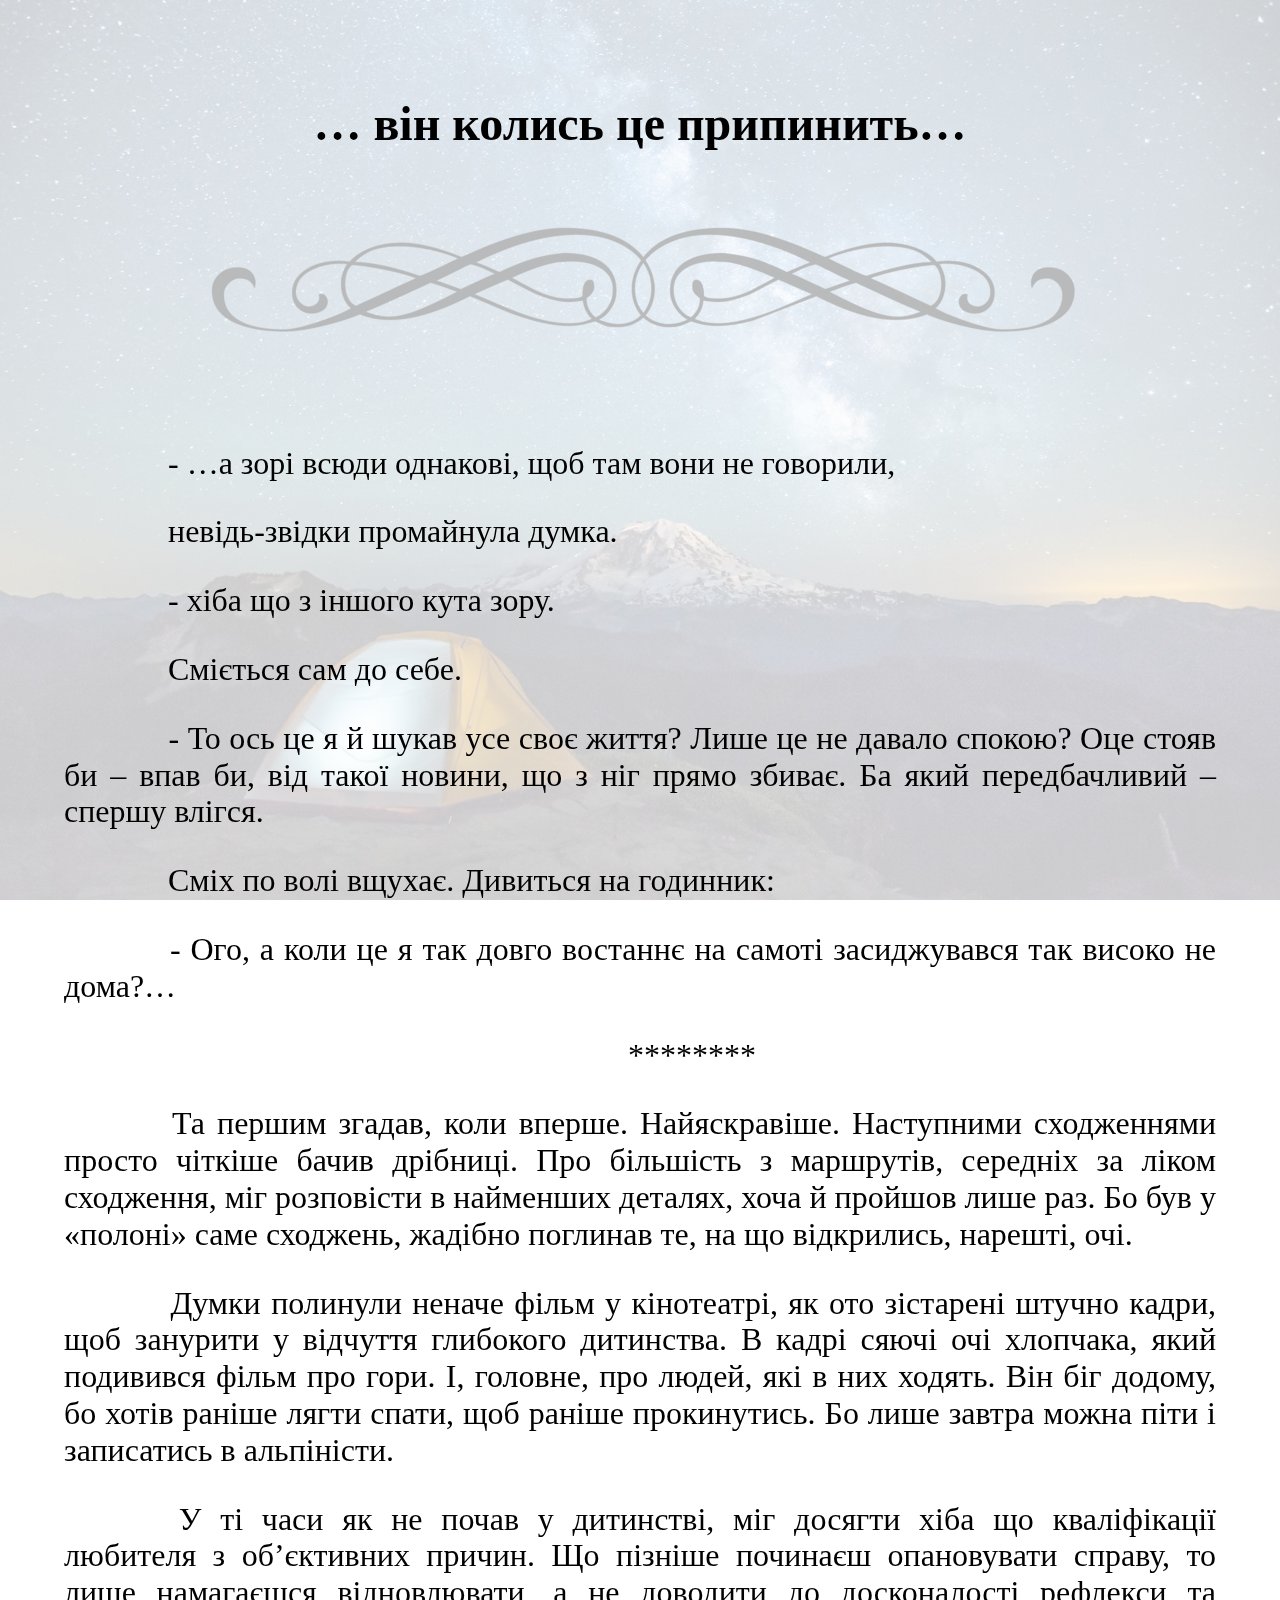
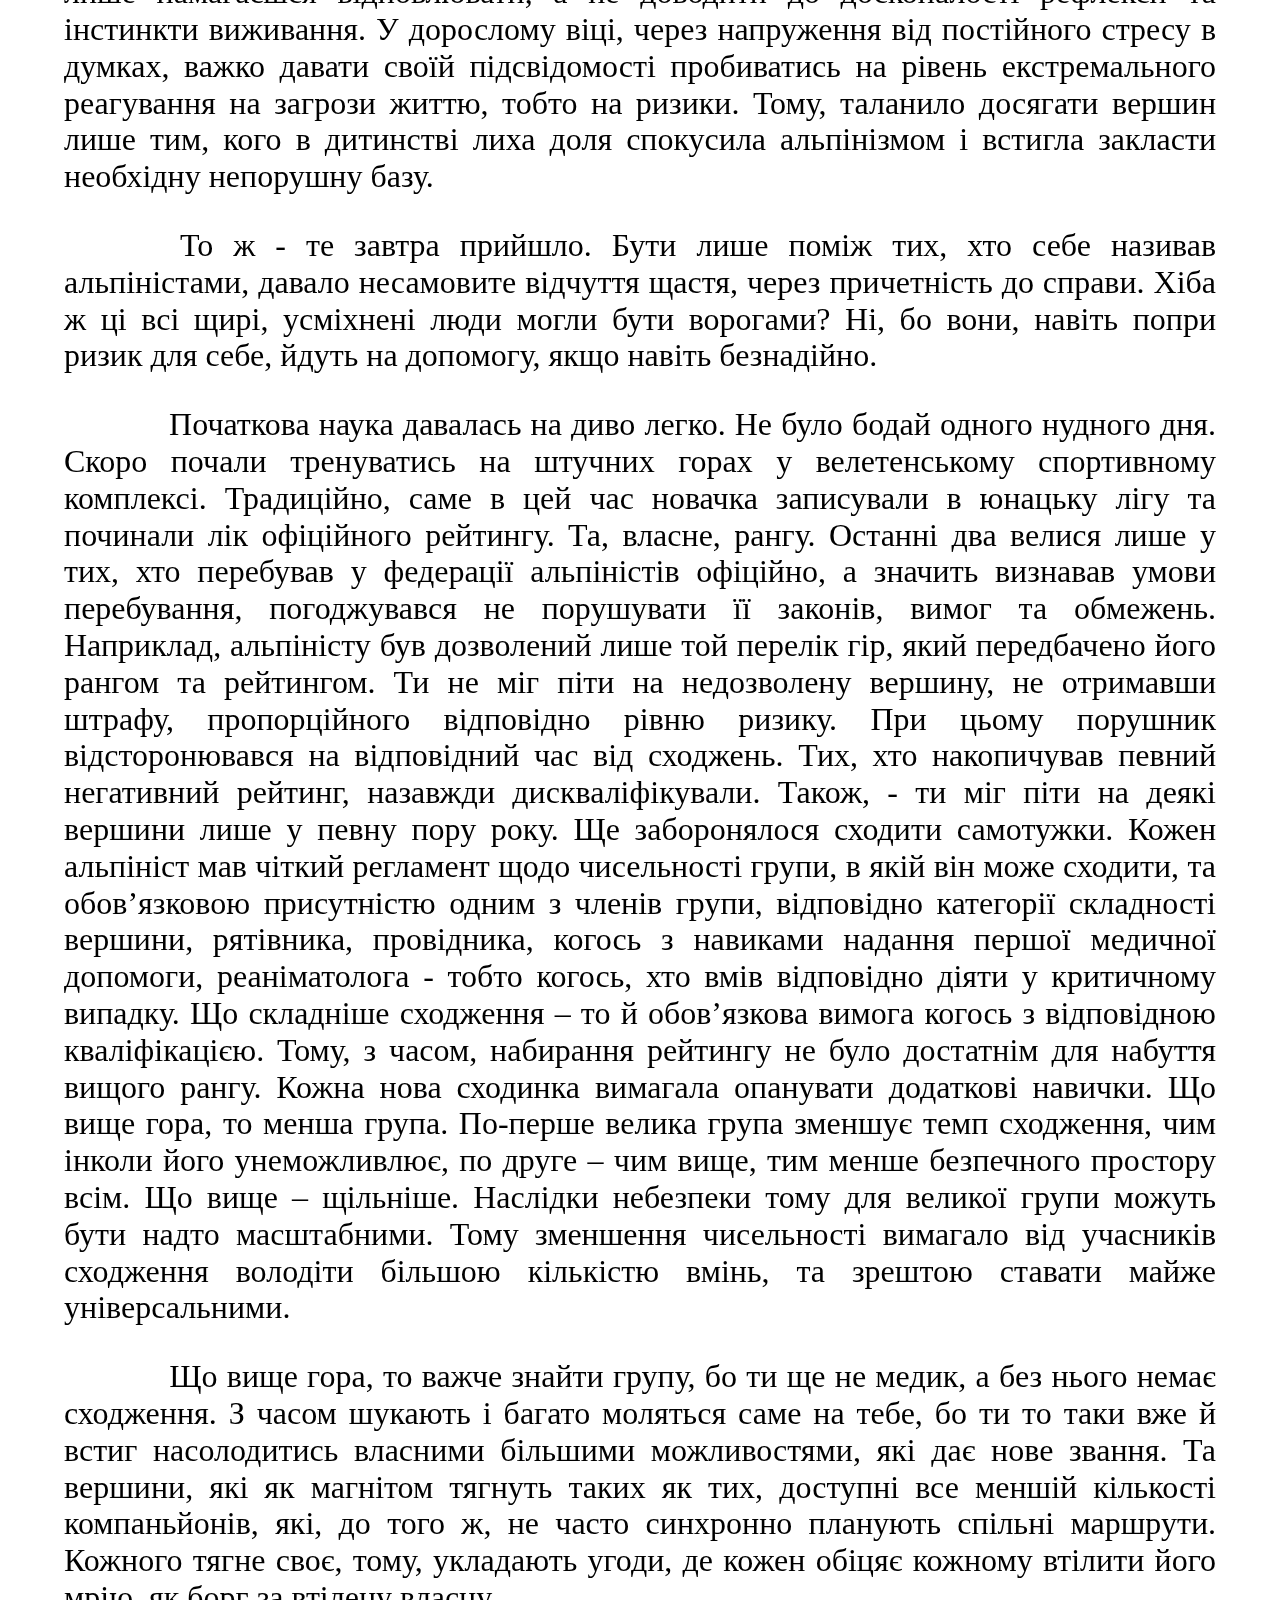
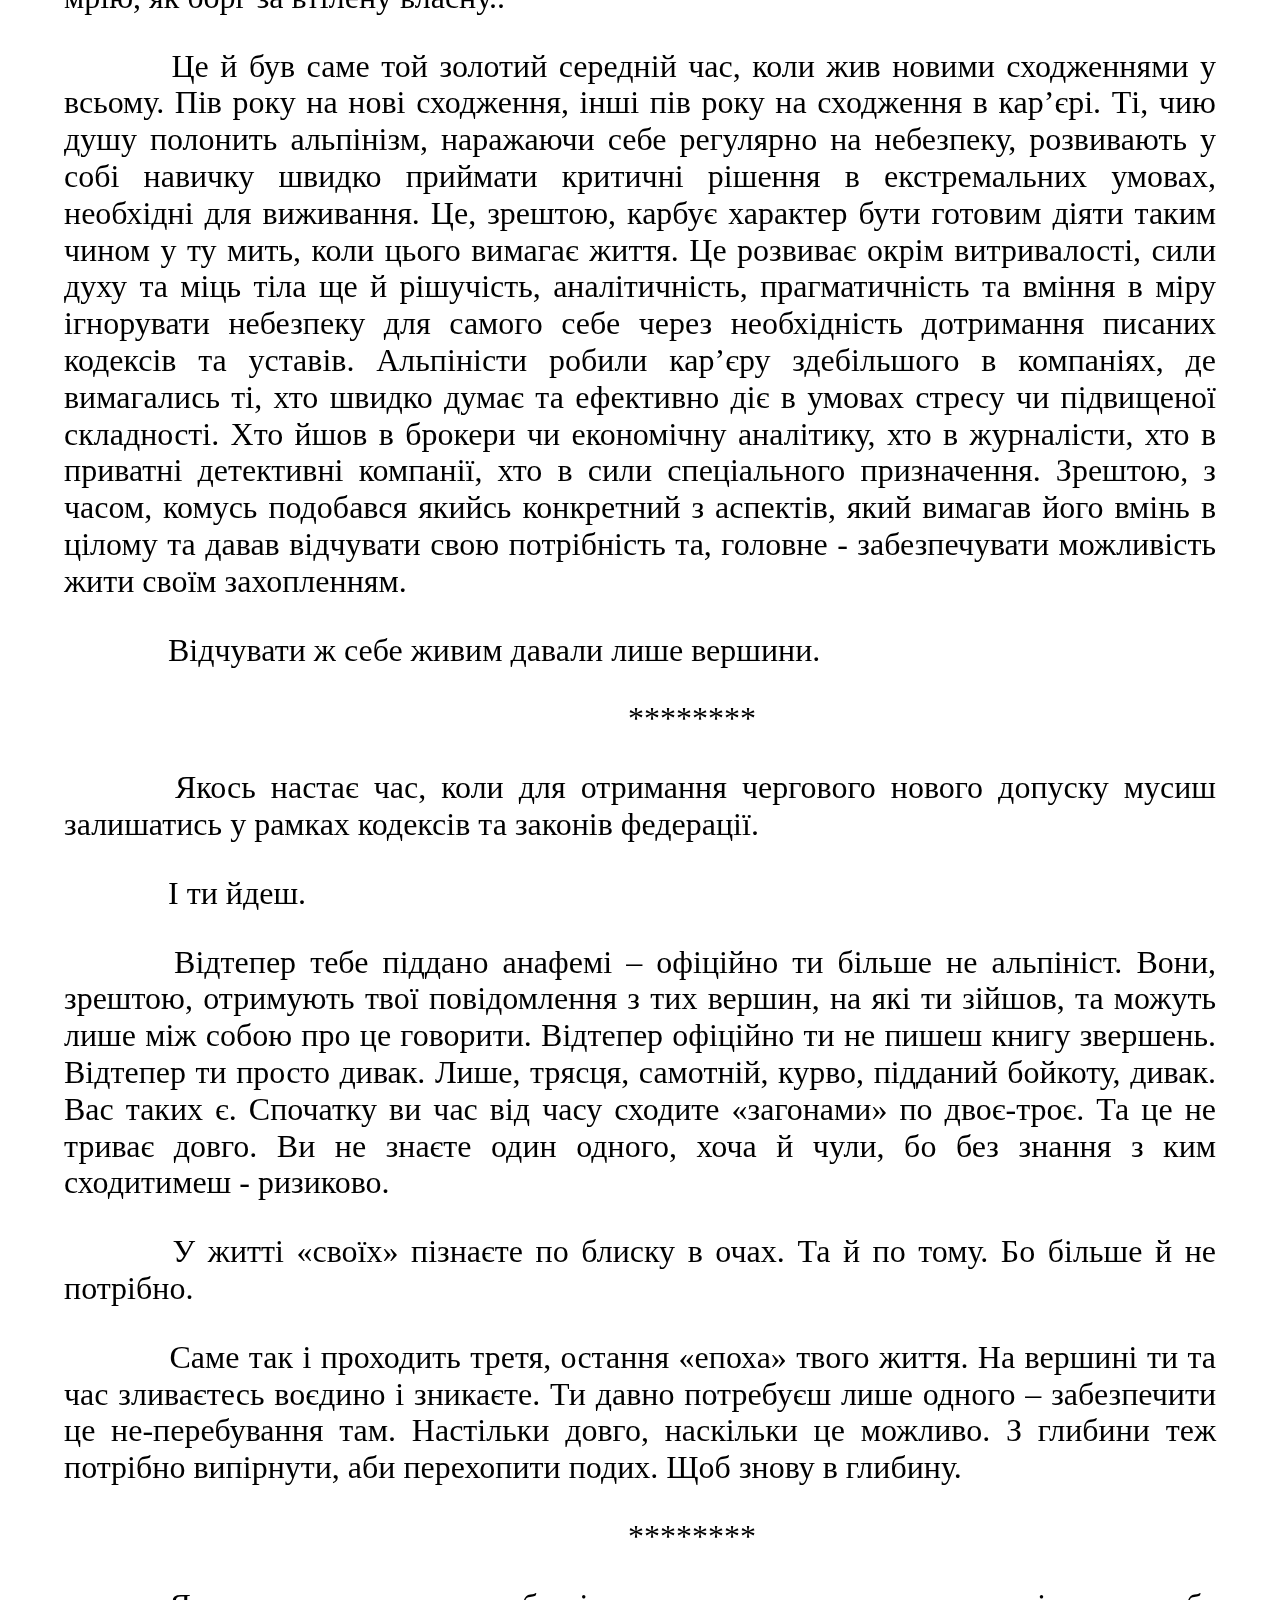
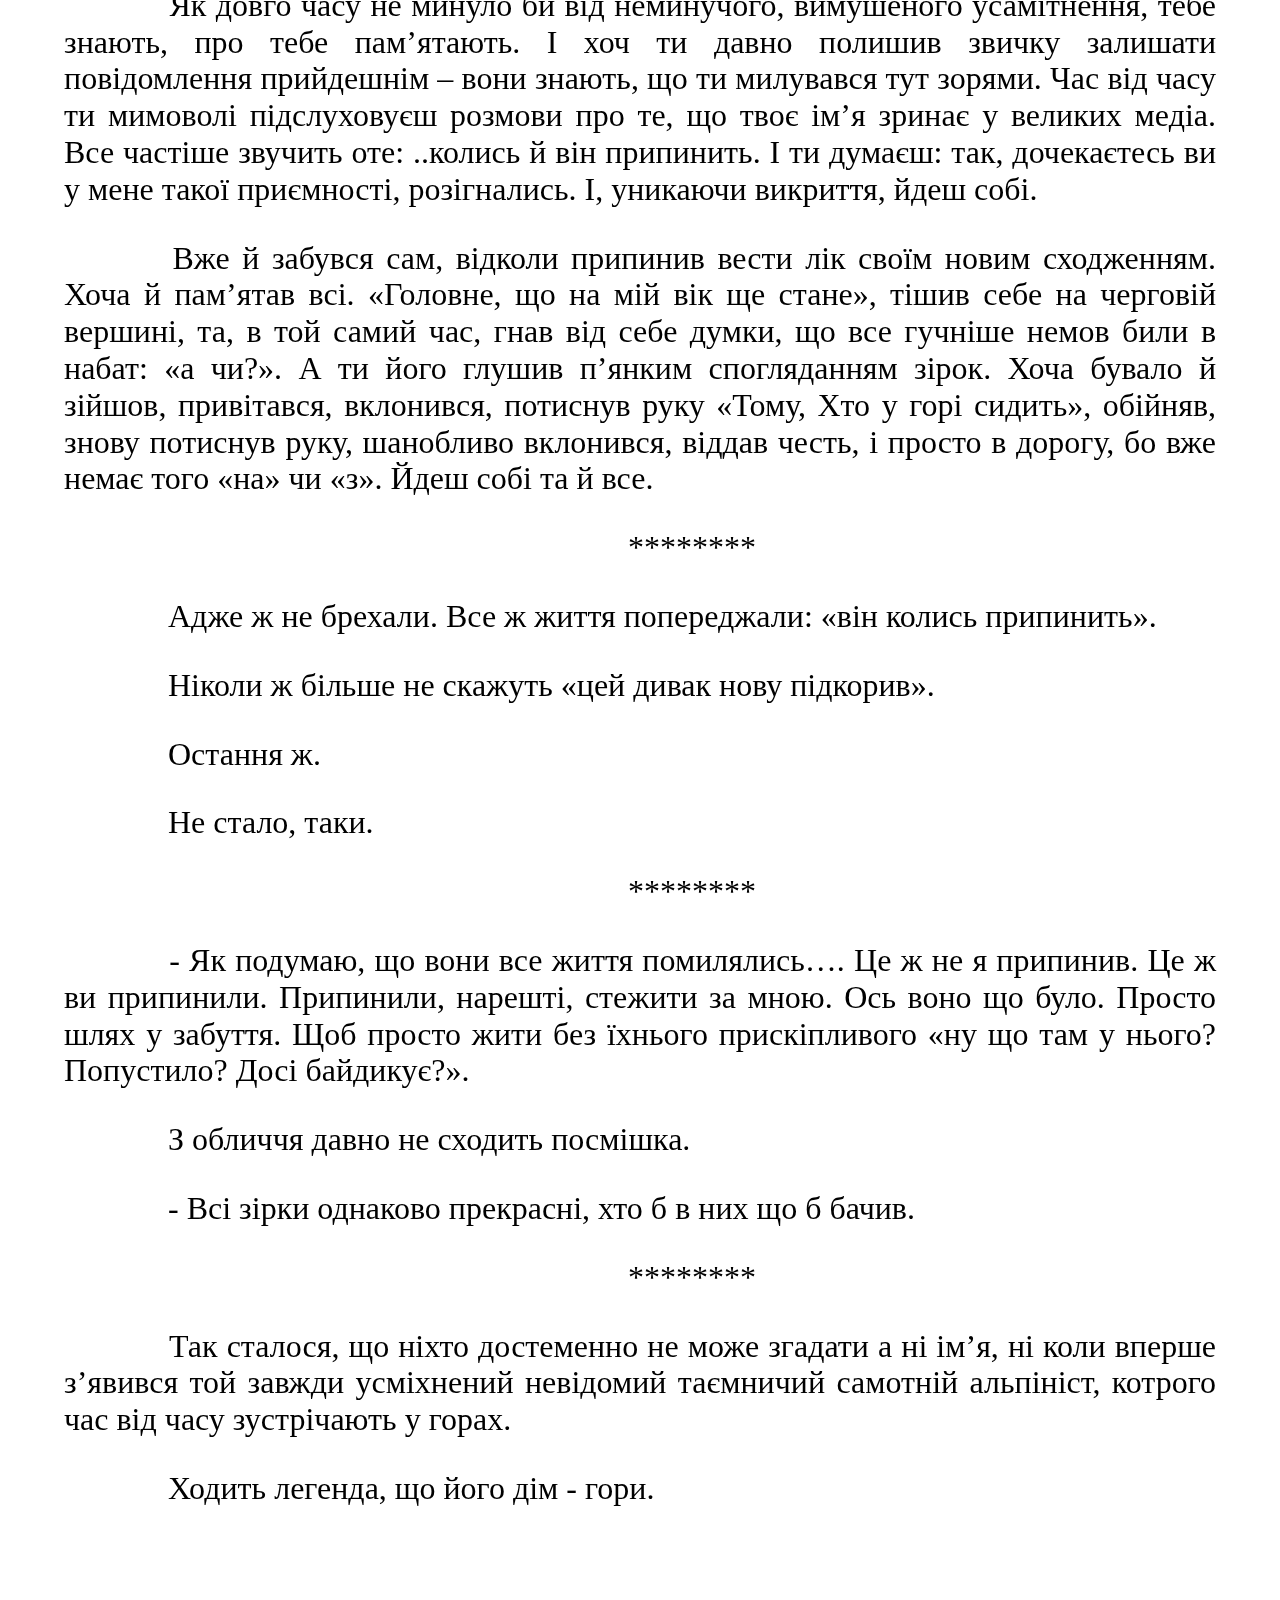
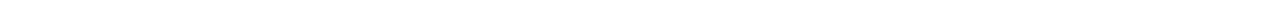
==== commit 7a34042c: "Add files via upload" ====
--- a/index.html
+++ b/index.html
@@ -1,8 +1,9 @@
 <!DOCTYPE html>
 <html>
 <head>
-	<title>tests</title>
+	<title>a little story</title>
 	<meta charset="UTF-8">
+	<meta name="viewport" content="width=device-width, initial-scale=1">
 	<!-- include a file with css to this document -->
 	<link rel="stylesheet" type="text/css" href="css/normalize.css">
 	<link rel="stylesheet" type="text/css" href="css/style-box-sizing.css">
--- a/css/styles.css
+++ b/css/styles.css
@@ -48,11 +48,13 @@
 
 html {
 	font-size: 100%;
+	width: 100%;
 }
 
 body {
+	width: 100%;
 	font-size: 16px;
-  position: relative;
+ 	position: relative;
 }
 
 article {
@@ -64,7 +66,7 @@
 body:before {
   	content: '';
   	background-image: url('../images/bg.jpg');
-  	background-position: sticky;
+  	background-position: center;
   	background-size: cover;
 	position: fixed;
   	left: 0;
@@ -84,6 +86,7 @@
 
 h1:after {
 	content:url('../images/text-separator.png');
+	width: 100%;
 	display: block;
 	margin: 0 auto;	
 }
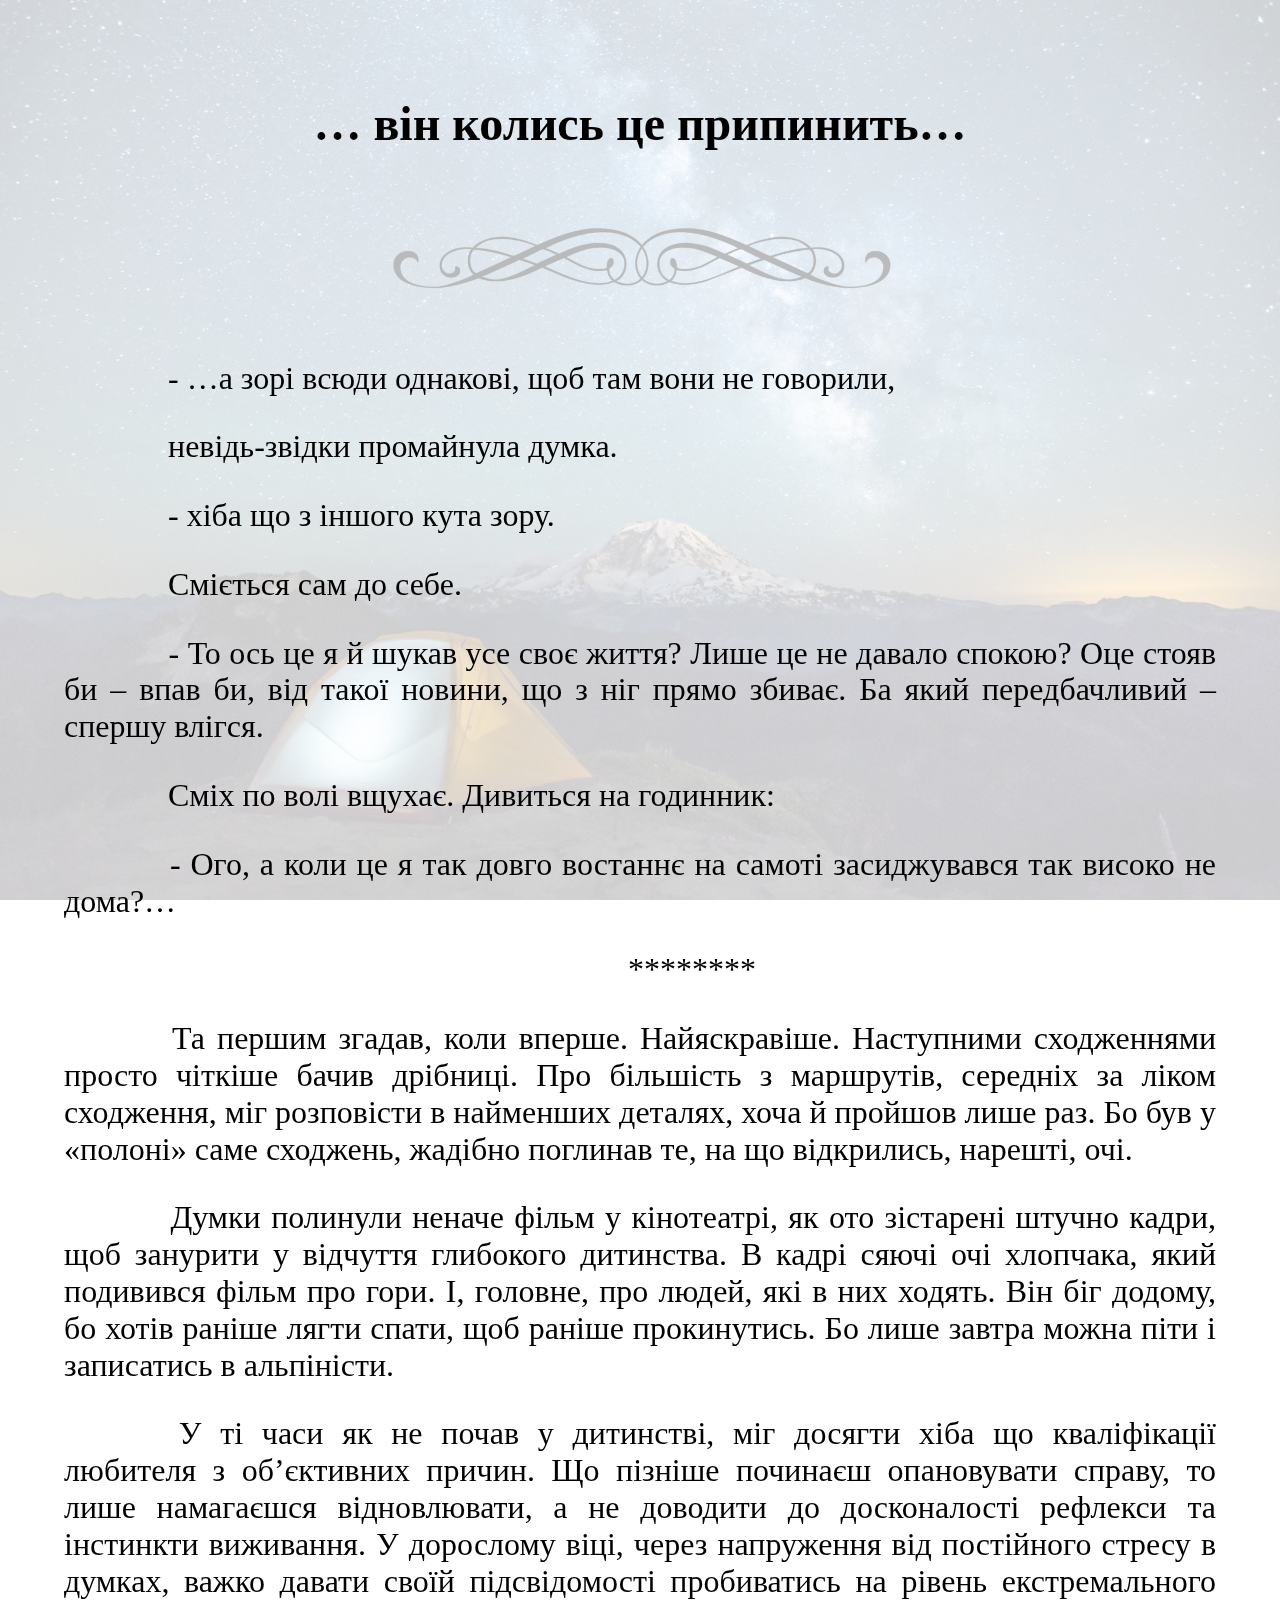
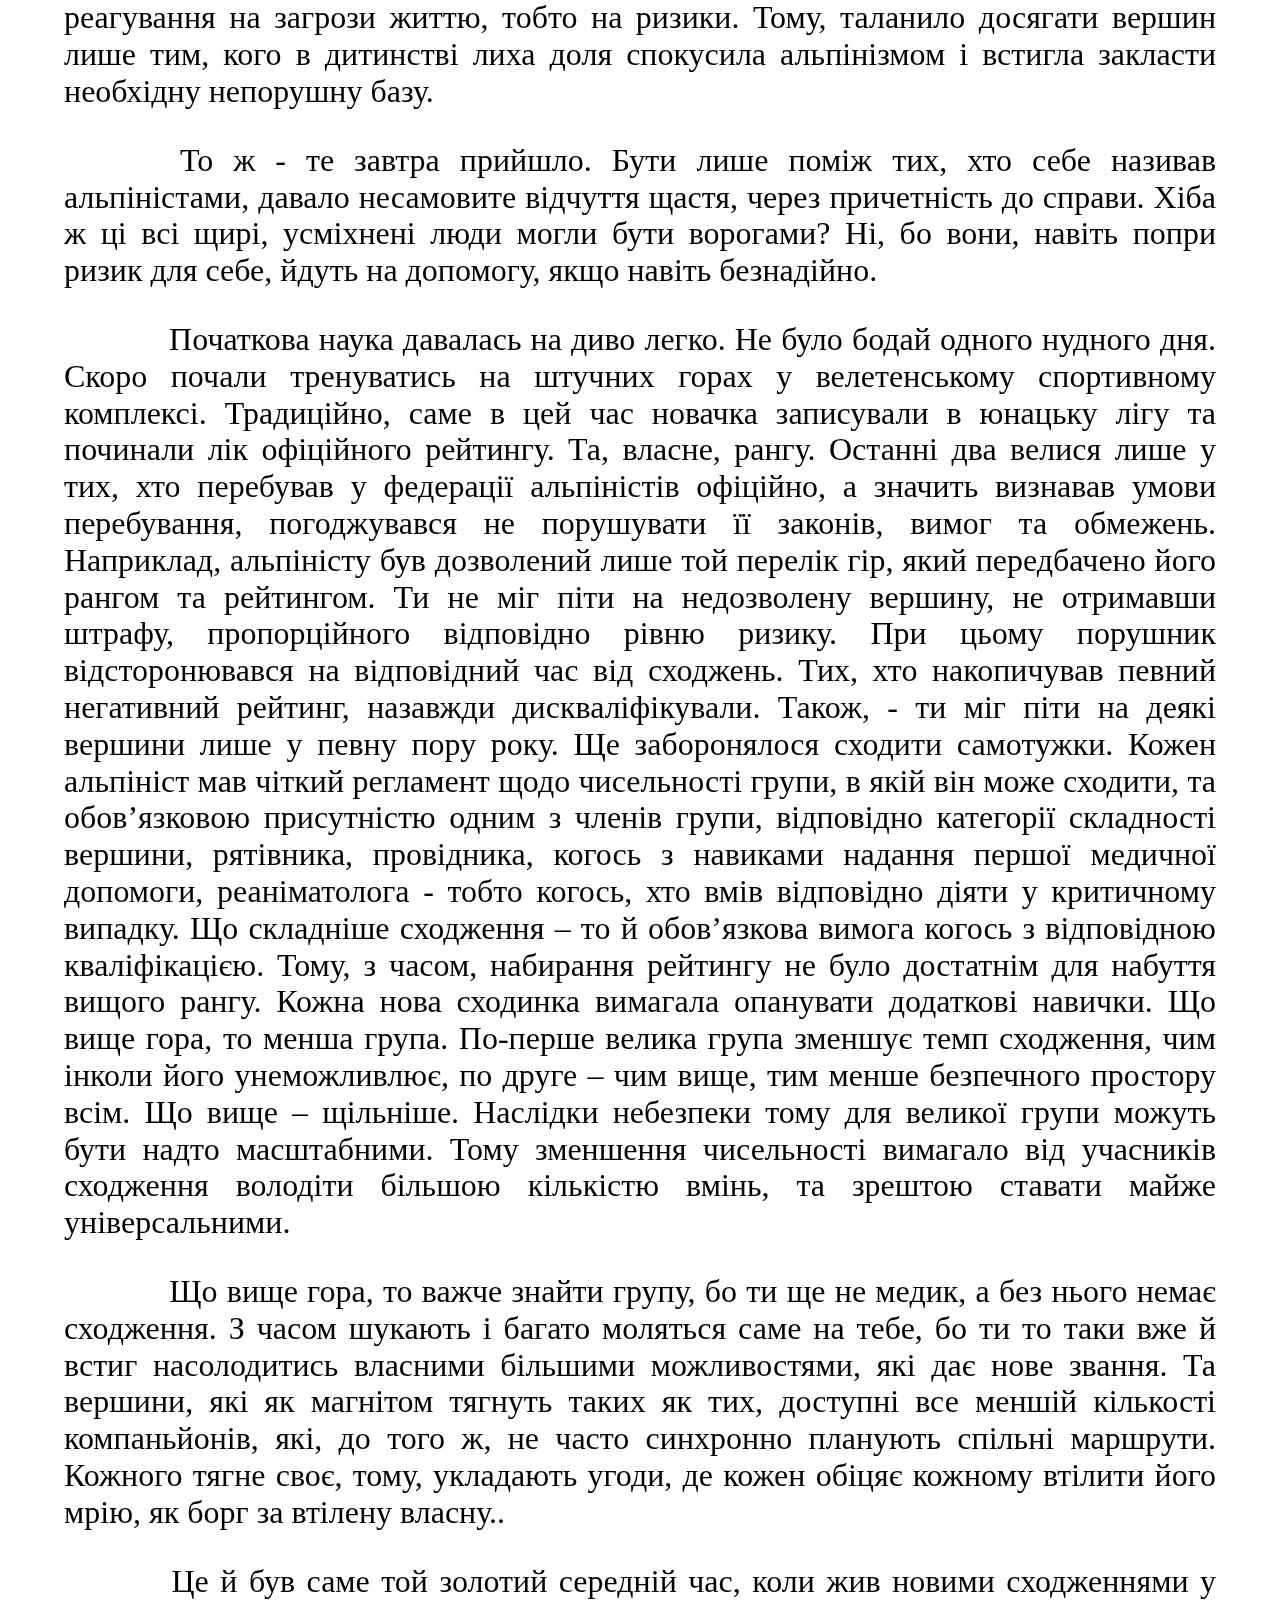
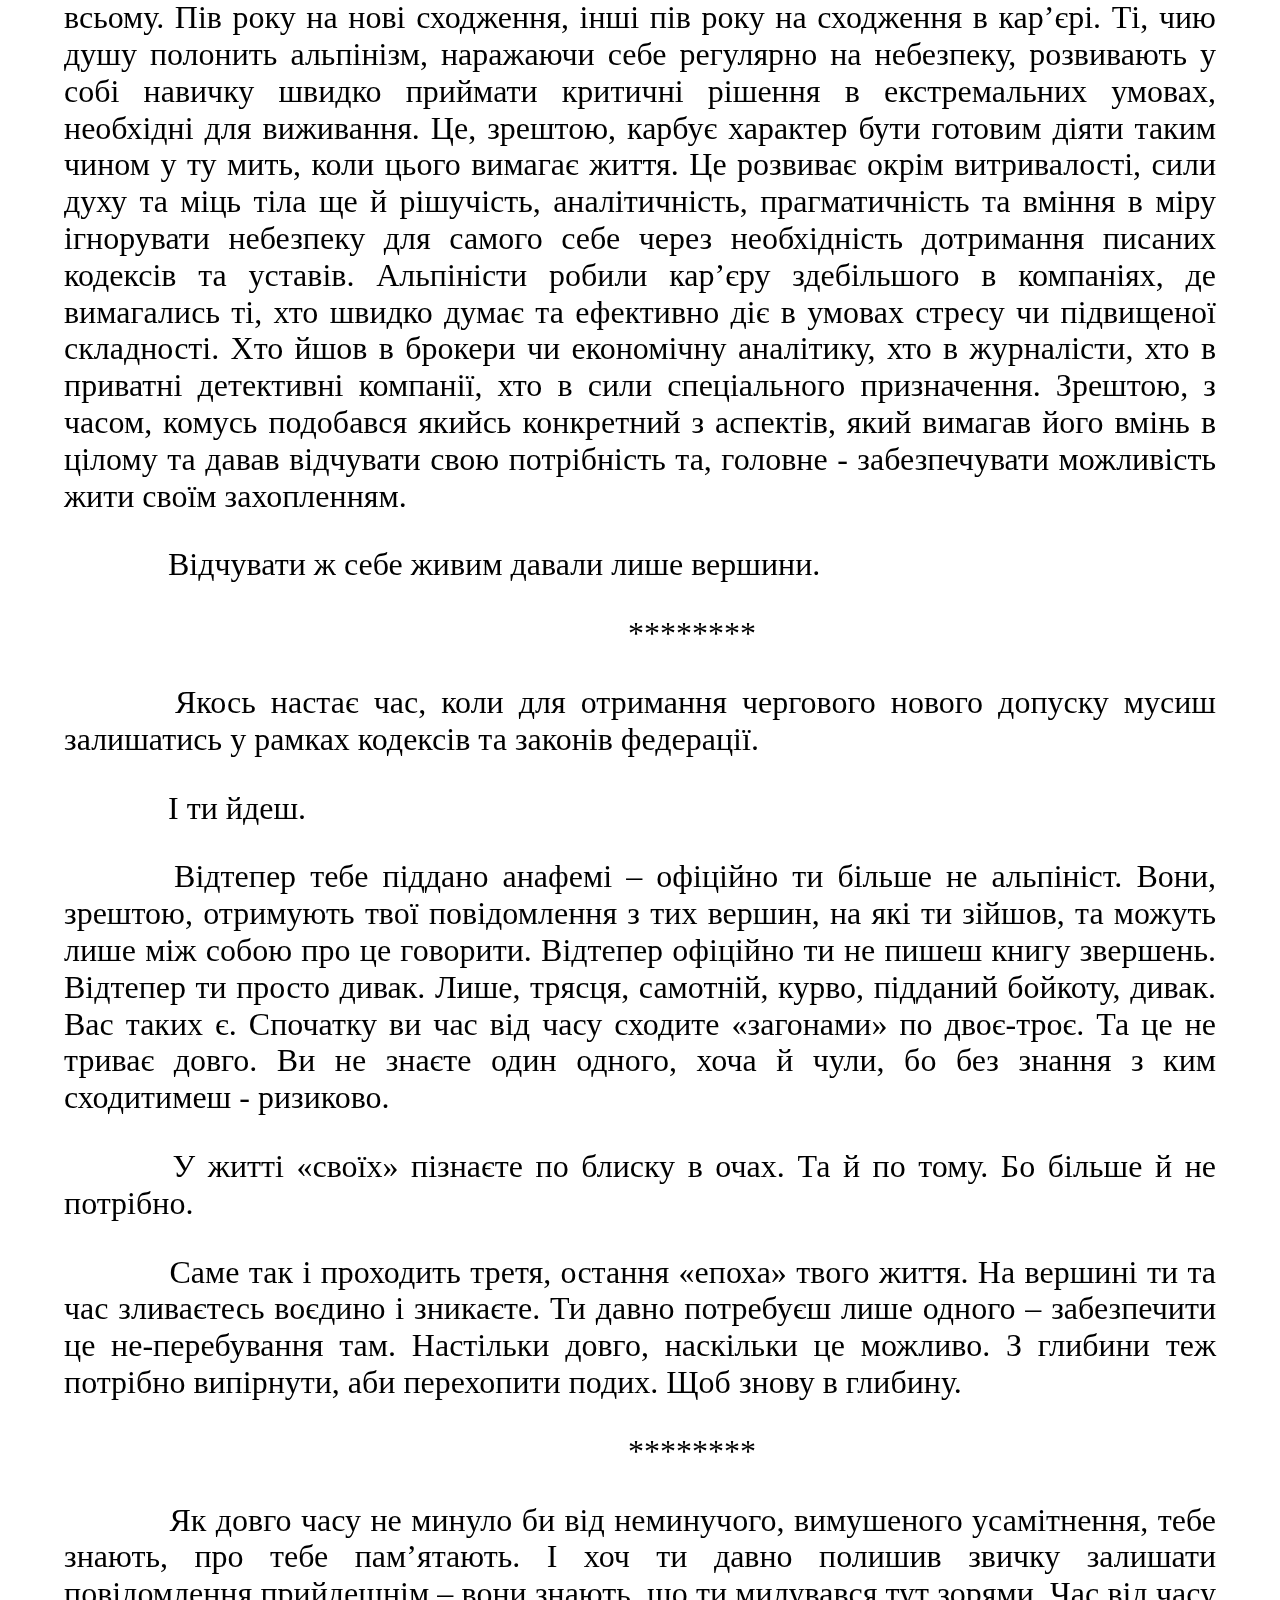
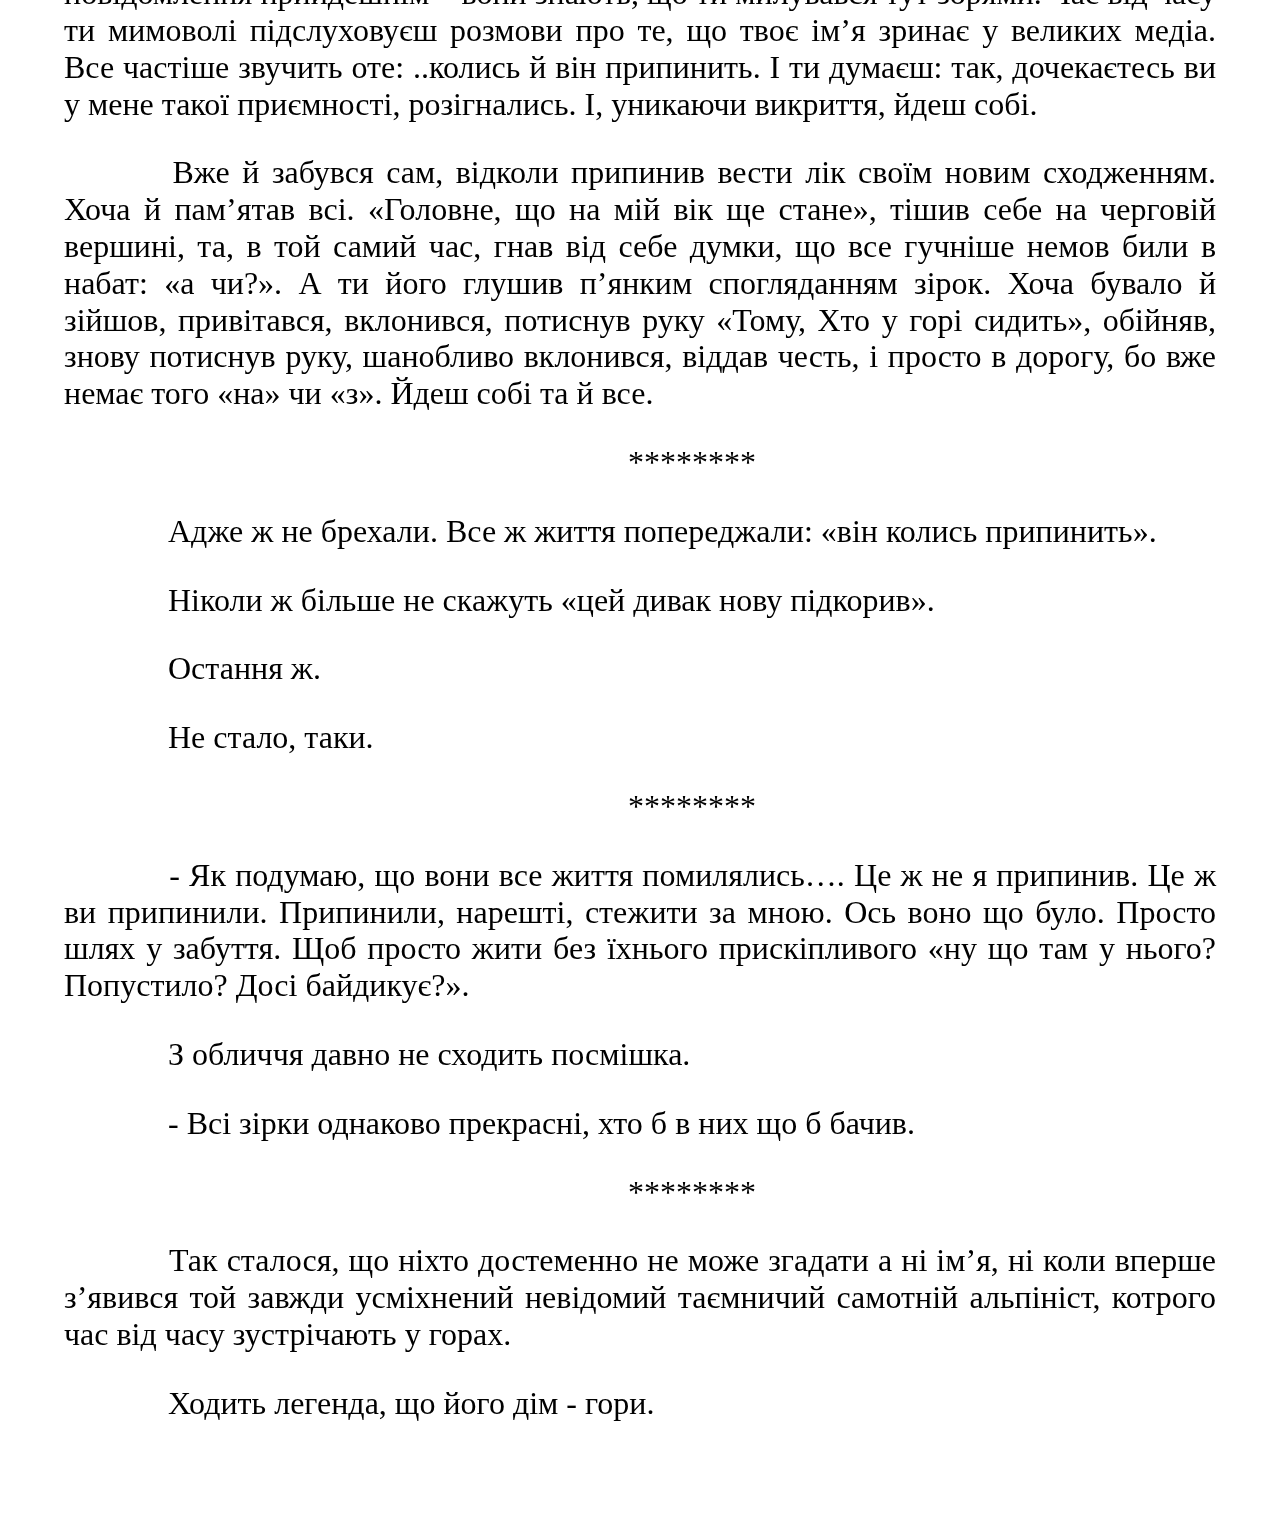
==== commit 5fcfe1d6: "Add files via upload" ====
--- a/index.html
+++ b/index.html
@@ -16,6 +16,7 @@
 		<!-- <img class="background-image" src="images/bg.jpg"> -->
 				
 		<h1>… він колись це припинить…</h1>
+		<img class="text-separator" src="images/text-separator.png">
 		<p>
 			- …а зорі всюди однакові, щоб там вони не говорили,
 		</p>
--- a/css/styles.css
+++ b/css/styles.css
@@ -1,51 +1,3 @@
-/*html {
-	font-size: 100%;
-}
-
-body {
-	font-size: 1.2em;
-	padding: 1%;
-}
-
-article {
-	position: relative;	
-}
-
-.background-image {
-	position: sticky;
-    left: 0;
-    top: 0;
-    width: 100vw;    
-    opacity: 0.2;
-    z-index: -1;
-}
-
-article h1 {
-	position: absolute;	
-	text-align: center;
-	top: 100px;
-}
-
-.chapter-mark {
-	text-align: center;
-}
-
-p {
-	text-align: justify;
-}
-
-@media screen and (min-width: 700px){
-
-body {
-	font-size: 2em;
-	padding: 1%;
-}
-}
-
-@media screen and (min-width: 800px){
-
-}*/
-
 html {
 	font-size: 100%;
 	width: 100%;
@@ -79,14 +31,19 @@
 }
 
 h1 {
-  font-size: 3em;
-  /*text-transform: uppercase;*/
+  font-size: 3em;  
   text-align: center;
 }
 
-h1:after {
+/*h1:after {
 	content:url('../images/text-separator.png');
 	width: 100%;
+	display: block;
+	margin: 0 auto;	
+}*/
+
+.text-separator{
+	width: 50%;
 	display: block;
 	margin: 0 auto;	
 }
@@ -95,15 +52,46 @@
 	text-align: center;
 }
 
-.left-indent {
+/*.left-indent {
   padding-left: 2em;
-}
+}*/
 
 p{
 	font-size: 2em;
 }
+
 p:before {
   content: '';
   display: inline-block;
   width: 3em;
+}
+
+@media screen and (max-width: 768px){
+	h1 {
+	  	font-size: 1.7em;  
+	  	text-align: center;
+	}
+	p {
+		font-size: 1.3em;
+	}
+}
+
+@media screen and (max-width: 435px){
+	h1 {
+	  	font-size: 1.25em;  
+	  	text-align: center;
+	}
+	p {
+		font-size: 1.1em;
+	}
+}
+
+@media screen and (max-width: 330px){
+	h1 {
+	  	font-size: 1.1em;  
+	  	text-align: center;
+	}
+	p {
+		font-size: 0.9em;
+	}
 }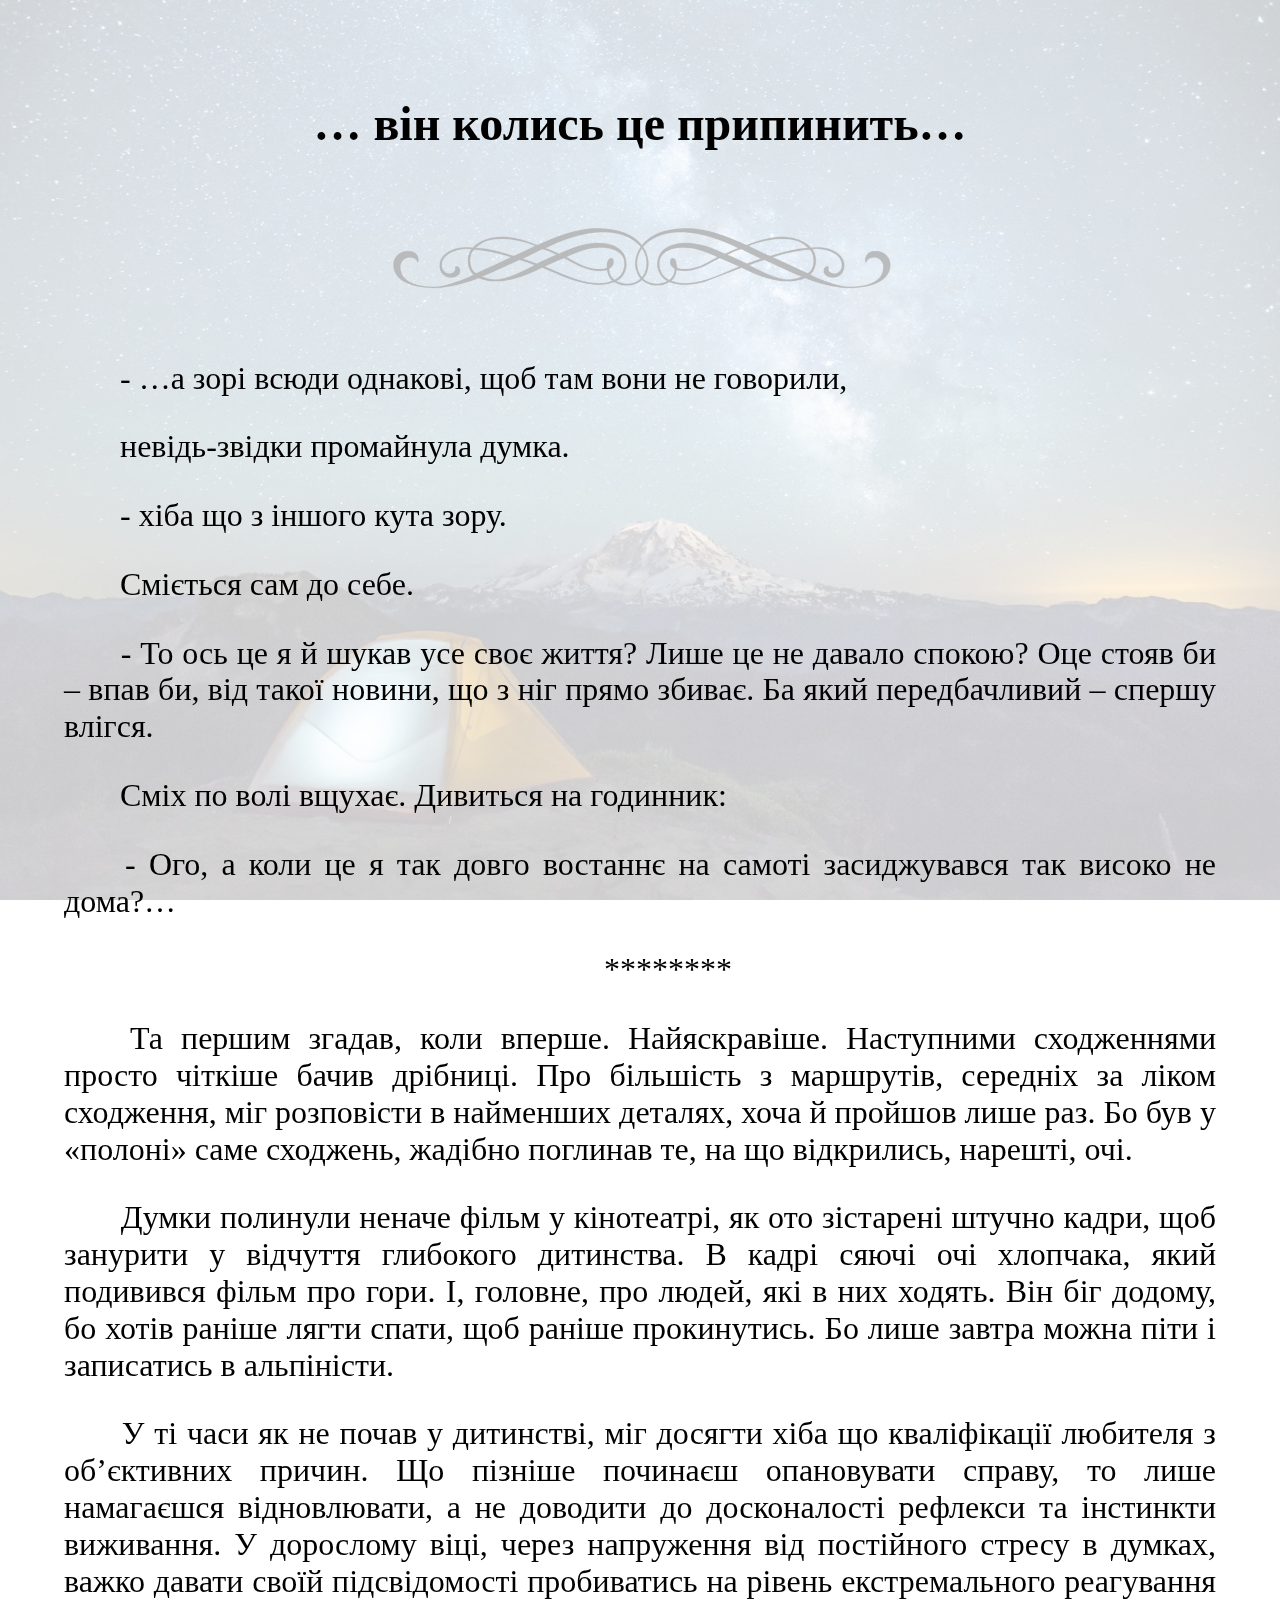
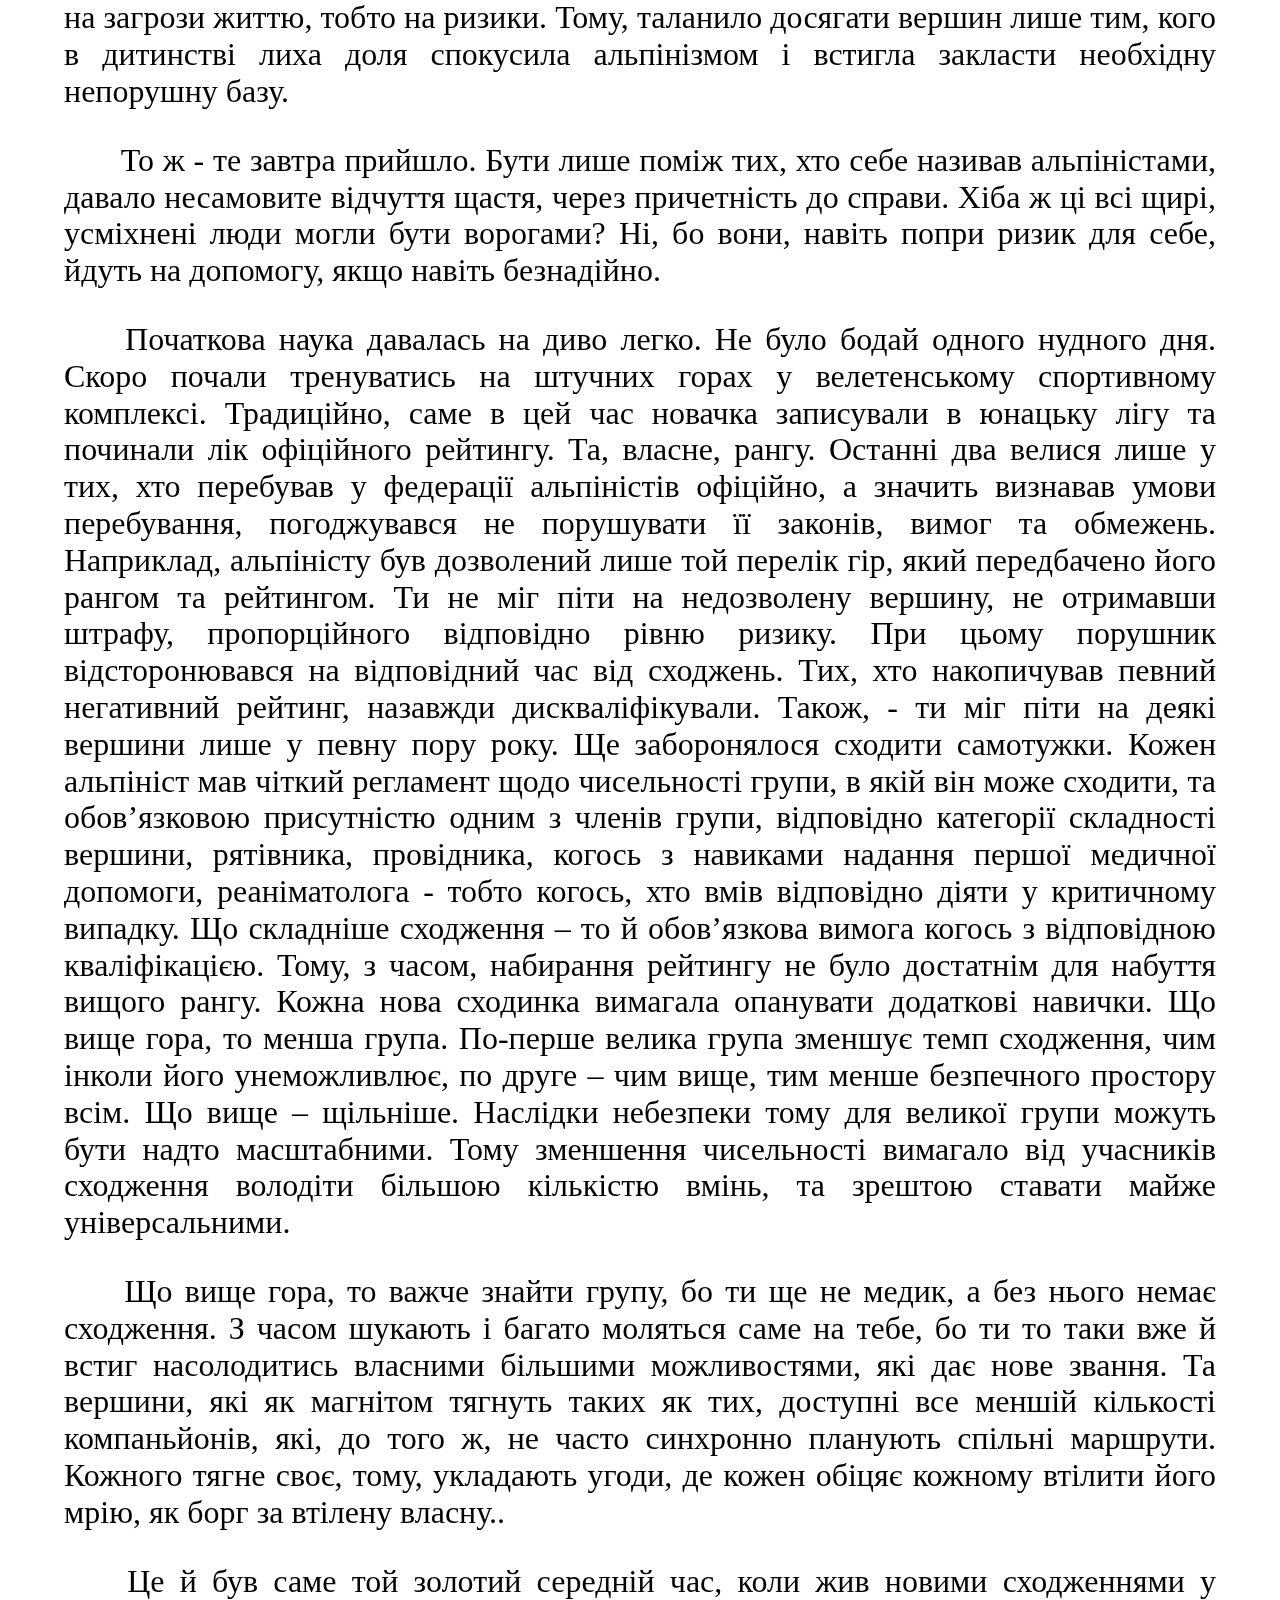
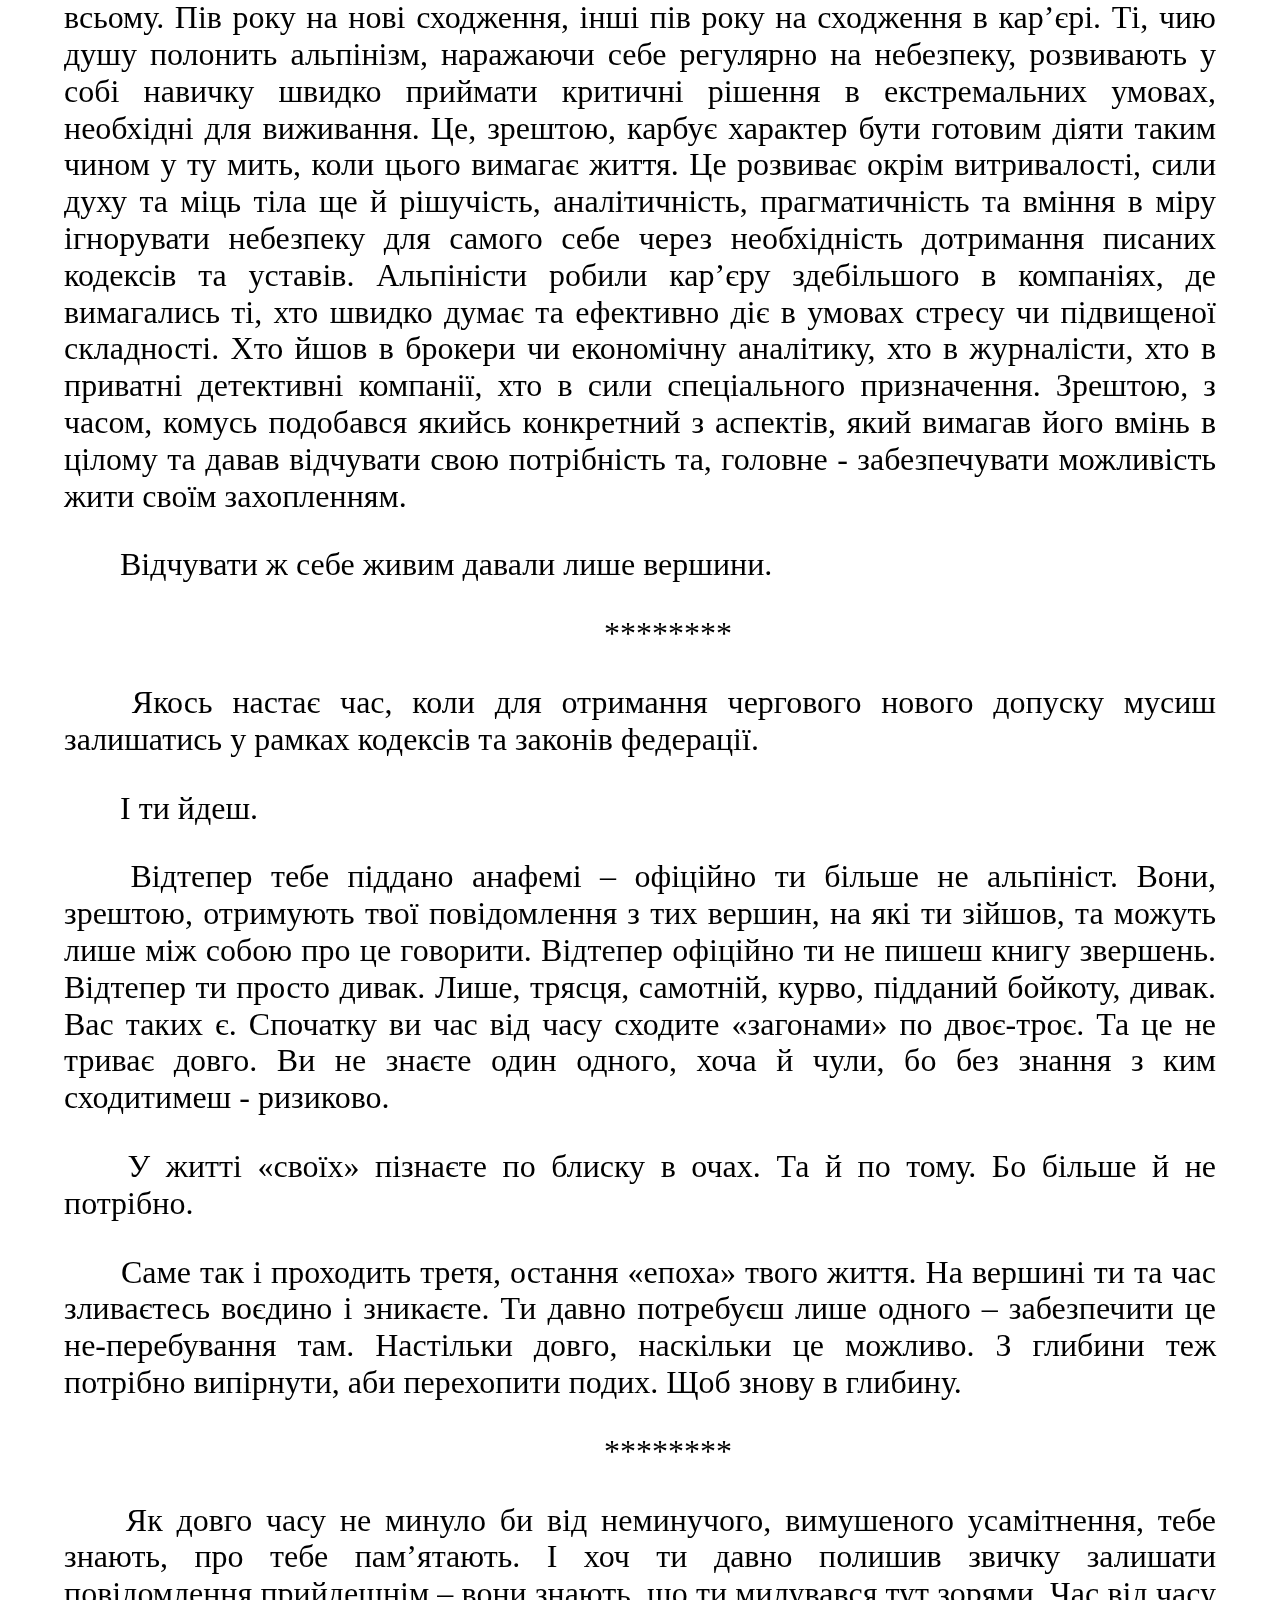
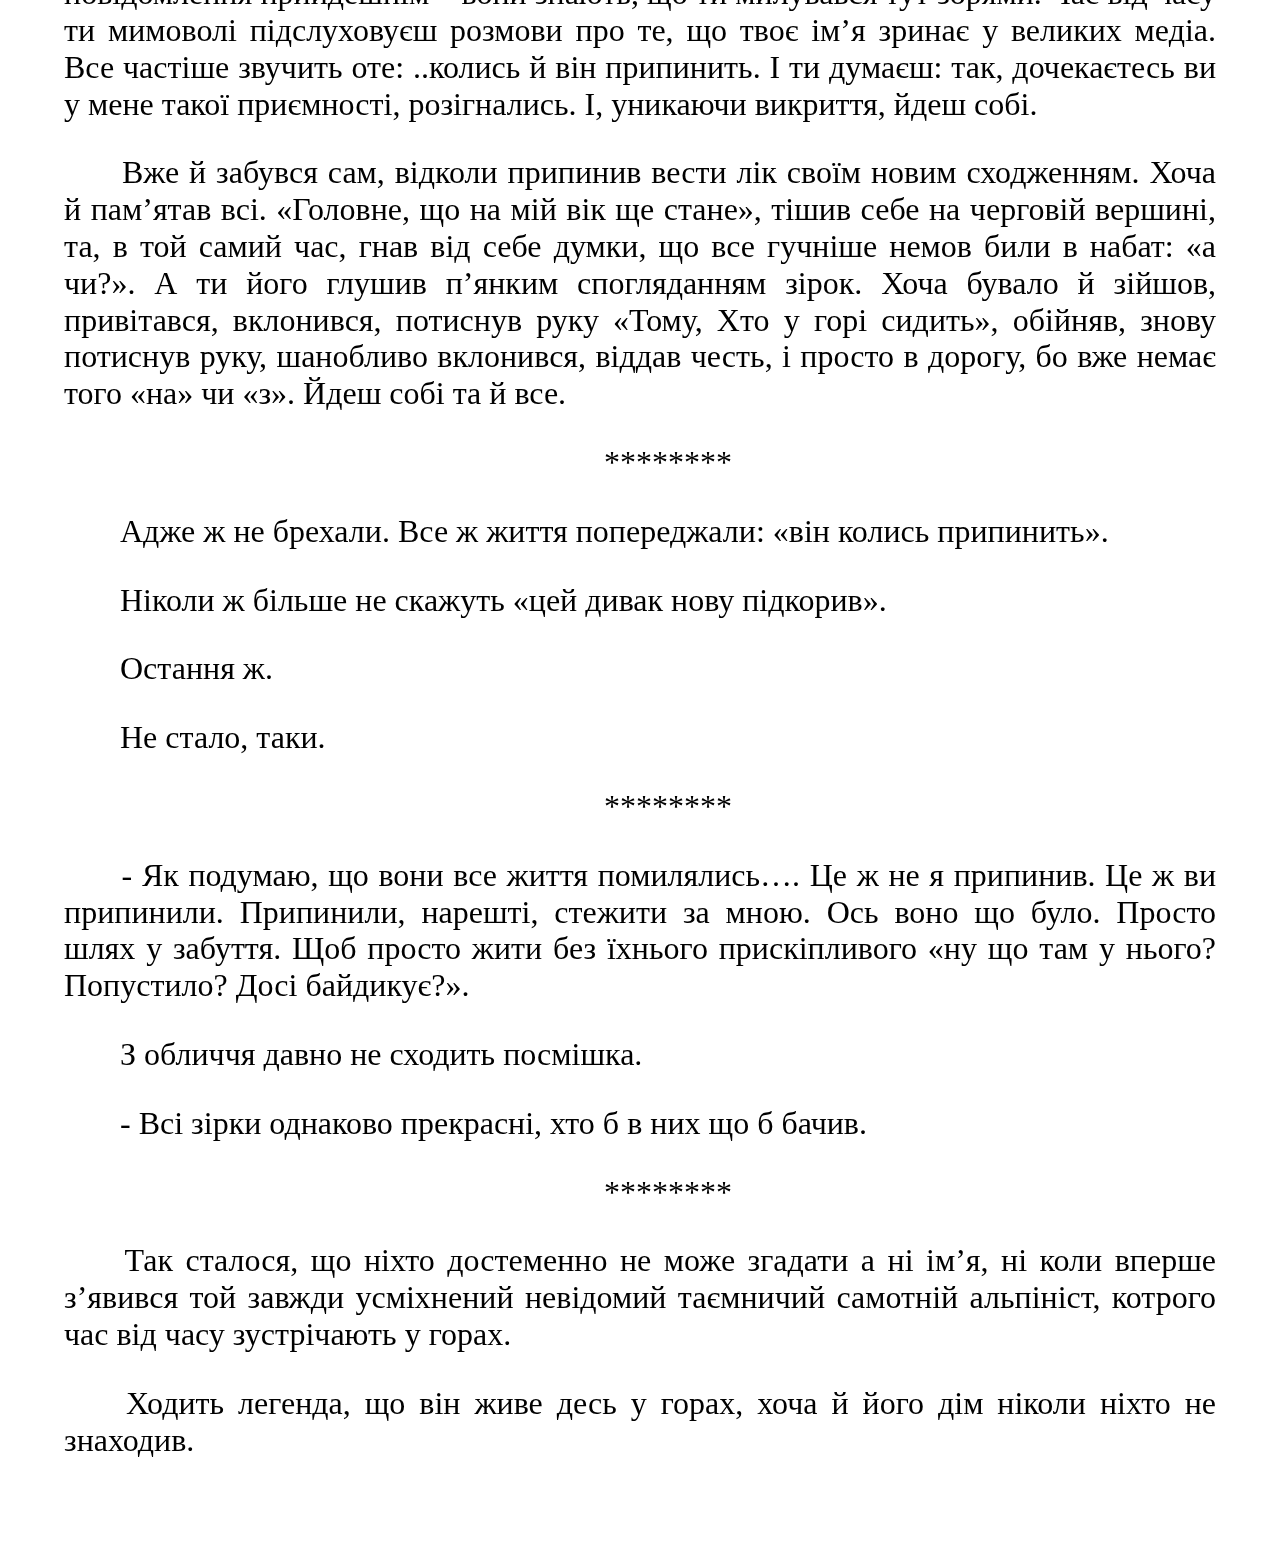
==== commit f0b78eed: "Add files via upload" ====
--- a/index.html
+++ b/index.html
@@ -129,7 +129,7 @@
 			Так сталося, що ніхто достеменно не може згадати а ні ім’я, ні коли вперше з’явився той завжди усміхнений невідомий таємничий самотній альпініст, котрого час від часу зустрічають у горах.
 		</p>
 		<p>
-			Ходить легенда, що його дім - гори.
+			Ходить легенда, що він живе десь у горах, хоча й його дім ніколи ніхто не знаходив.
 		</p>
 	</article>
 </body>
--- a/css/styles.css
+++ b/css/styles.css
@@ -63,7 +63,7 @@
 p:before {
   content: '';
   display: inline-block;
-  width: 3em;
+  width: 1.5em;
 }
 
 @media screen and (max-width: 768px){
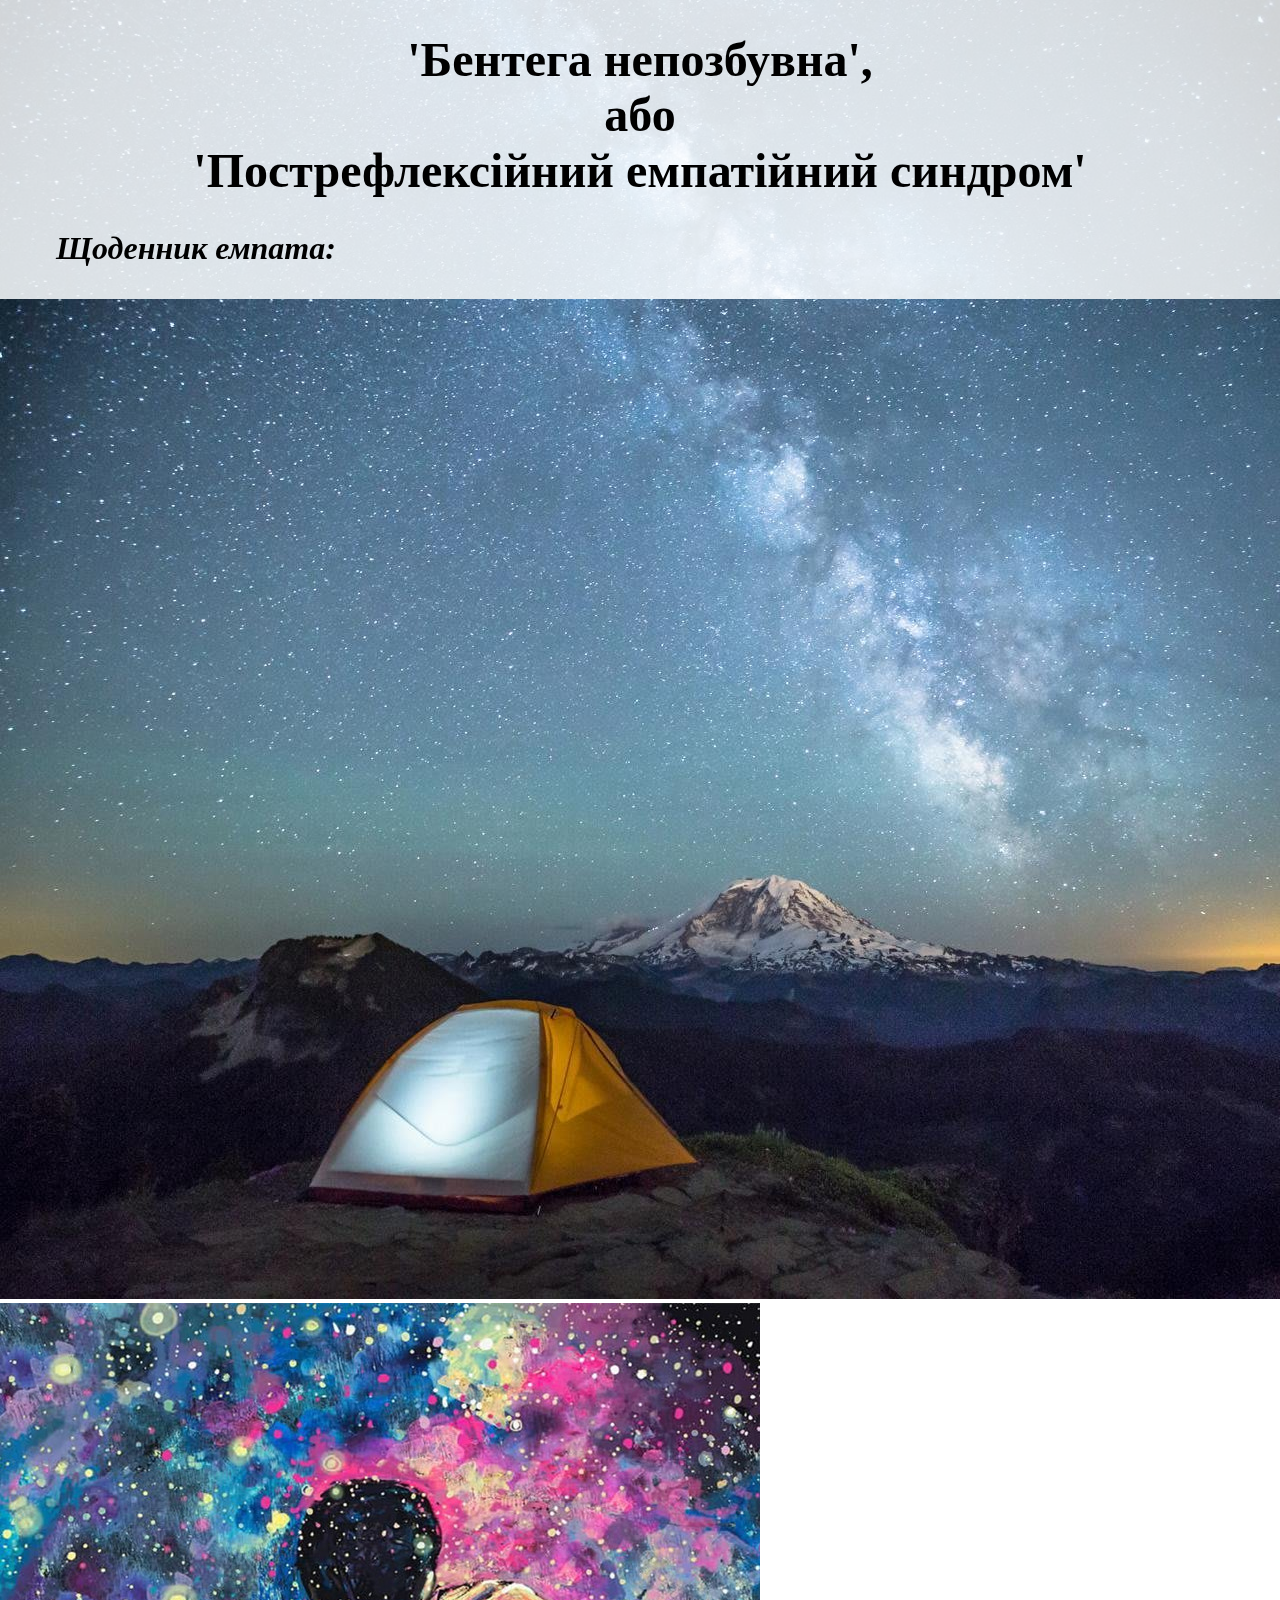
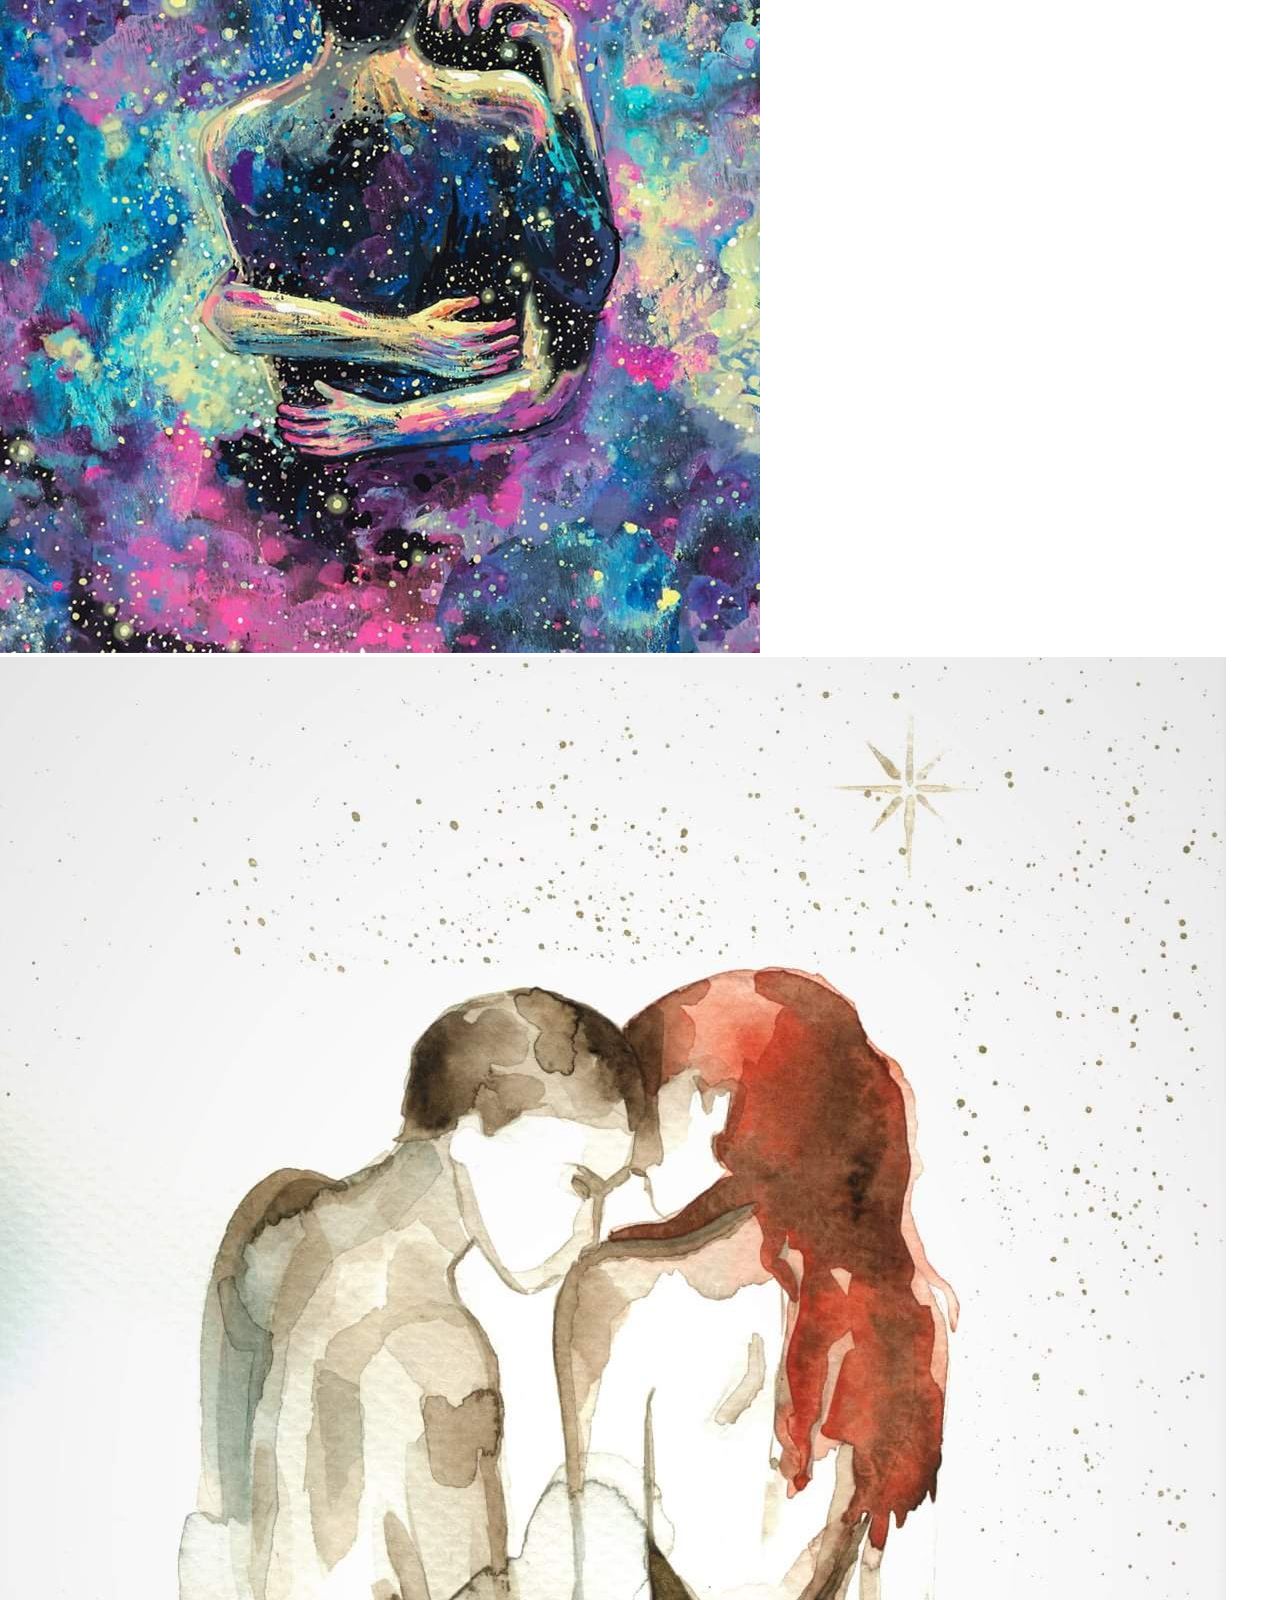
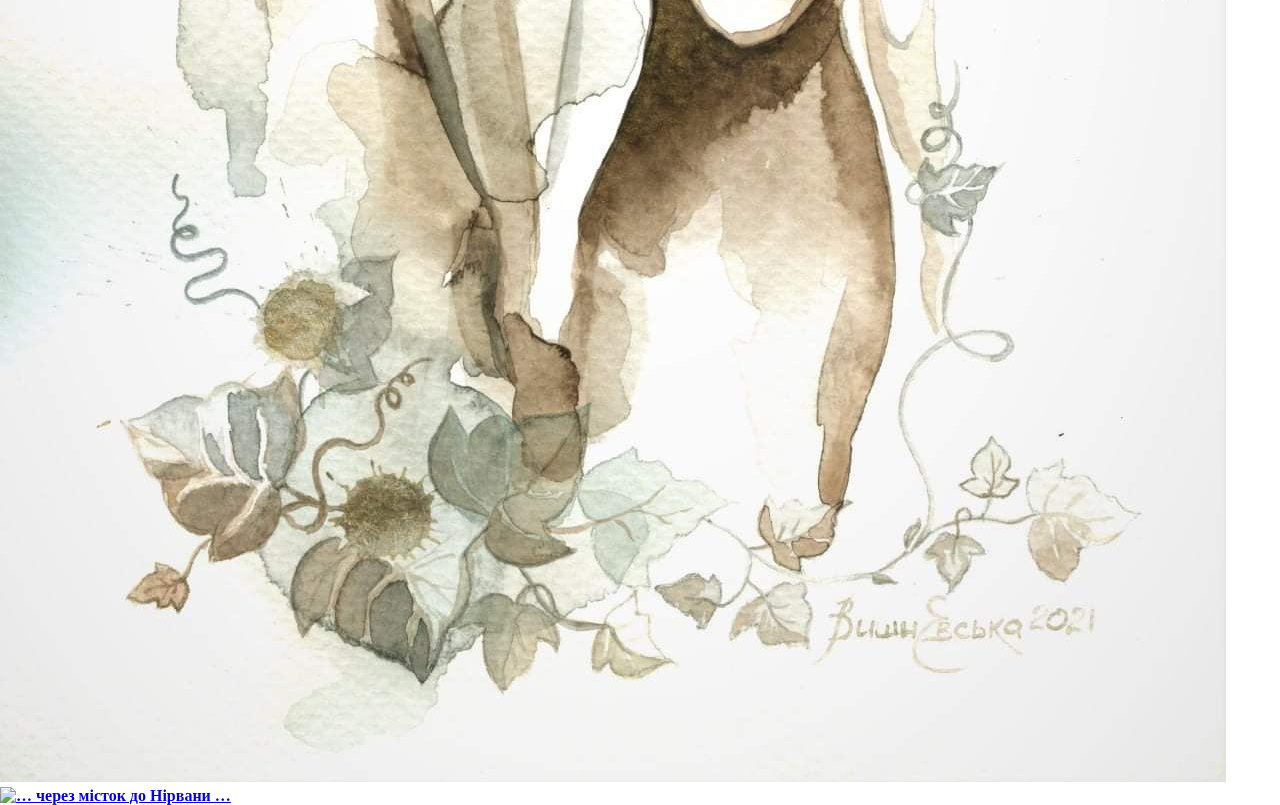
==== commit efbeb765: "Add files via upload" ====
--- a/index.html
+++ b/index.html
@@ -1,7 +1,7 @@
 <!DOCTYPE html>
 <html>
 <head>
-	<title>a little story</title>
+	<title>an empath diary</title>
 	<meta charset="UTF-8">
 	<meta name="viewport" content="width=device-width, initial-scale=1">
 	<!-- include a file with css to this document -->
@@ -11,126 +11,51 @@
 	<!-- include a file with js to this document -->	
 </head>
 <body>
-	<article class="text-wrapper">
-		
-		<!-- <img class="background-image" src="images/bg.jpg"> -->
-				
-		<h1>… він колись це припинить…</h1>
-		<img class="text-separator" src="images/text-separator.png">
-		<p>
-			- …а зорі всюди однакові, щоб там вони не говорили,
+	<!-- Begin of header -->
+	<header class="header">
+		<h1>
+			'Бентега непозбувна',<br>
+			або<br>
+			'Пострефлексійний емпатійний синдром'
+		</h1>
+		<p class="bookTitle"><strong>
+			<i>Щоденник емпата:</i>
 		</p>
-		<p>
-			невідь-звідки промайнула думка.
-		</p>
-		<p>
-			- хіба що з іншого кута зору.
-		</p>
-		<p>
-			Сміється сам до себе.
-		</p>
-		<p>
-			-	То ось це я й шукав усе своє життя? Лише це не давало спокою? Оце стояв би –
-			впав би, від такої новини, що з ніг прямо збиває. Ба який передбачливий – спершу
-			влігся.
-		</p>
-		<p>
-			Сміх по волі вщухає. Дивиться на годинник:
-		</p>
-		<p>
-			-	Ого, а коли це я так довго востаннє на самоті засиджувався так високо не дома?…	
-		</p>
+	</header>
+	<!-- End of header -->
 
-		<p class="chapter-mark">
-			********
-		</p>
-		<p>
-			Та першим згадав, коли вперше. Найяскравіше. Наступними сходженнями просто чіткіше бачив дрібниці. Про більшість з маршрутів, середніх за ліком сходження, міг розповісти в найменших деталях, хоча й пройшов лише раз. Бо був у «полоні» саме сходжень, жадібно поглинав те, на що відкрились, нарешті, очі.
-		</p>
-		<p>
-			Думки полинули неначе фільм у кінотеатрі, як ото зістарені штучно кадри, щоб занурити у відчуття глибокого дитинства. В кадрі сяючі очі хлопчака, який подивився фільм про гори. І, головне, про людей, які в них ходять. Він біг додому, бо хотів раніше лягти спати, щоб раніше прокинутись. Бо лише завтра можна піти і записатись в альпіністи.	
-		</p>
-		<p>
-			У ті часи як не почав у дитинстві, міг досягти хіба що кваліфікації любителя з об’єктивних причин. Що пізніше починаєш опановувати справу, то лише намагаєшся відновлювати, а не доводити до досконалості рефлекси та інстинкти виживання. У дорослому віці, через напруження від постійного стресу в думках, важко давати своїй підсвідомості пробиватись на рівень екстремального реагування на загрози життю, тобто на ризики. Тому, таланило досягати вершин лише тим, кого в дитинстві лиха доля спокусила альпінізмом і встигла закласти необхідну непорушну базу.
-		</p>
-		<p>
-			То ж - те завтра прийшло. Бути лише поміж тих, хто себе називав альпіністами, давало несамовите відчуття щастя, через причетність до справи. Хіба ж ці всі щирі, усміхнені люди могли бути ворогами? Ні, бо вони, навіть попри ризик для себе, йдуть на допомогу, якщо навіть безнадійно.
-		</p>
-		<p>
-			Початкова наука давалась на диво легко. Не було бодай одного нудного дня. Скоро почали тренуватись на штучних горах у велетенському спортивному комплексі. Традиційно, саме в цей час новачка записували в юнацьку лігу та починали лік офіційного рейтингу. Та, власне, рангу. Останні два велися лише у тих, хто перебував у федерації альпіністів офіційно, а значить визнавав умови перебування, погоджувався не порушувати її законів, вимог та обмежень. Наприклад, альпіністу був дозволений лише той перелік гір, який передбачено його рангом та рейтингом. Ти не міг піти на недозволену  вершину, не отримавши штрафу, пропорційного відповідно рівню ризику. При цьому порушник відсторонювався на відповідний час від сходжень. Тих, хто накопичував певний негативний рейтинг, назавжди дискваліфікували. Також, - ти міг піти на деякі вершини лише у певну пору року. Ще заборонялося сходити самотужки. Кожен альпініст мав чіткий регламент щодо чисельності групи, в якій він може сходити, та обов’язковою присутністю одним з членів групи, відповідно категорії складності вершини, рятівника, провідника, когось з навиками надання першої медичної допомоги, реаніматолога  - тобто когось, хто вмів відповідно діяти у критичному випадку. Що складніше сходження – то й обов’язкова вимога когось з відповідною кваліфікацією. Тому, з часом, набирання рейтингу не було достатнім для набуття вищого рангу. Кожна нова сходинка вимагала опанувати додаткові навички. Що вище гора, то менша група. По-перше велика група зменшує темп сходження, чим інколи його унеможливлює, по друге – чим вище, тим менше безпечного простору всім. Що вище – щільніше. Наслідки небезпеки тому для великої групи можуть бути надто масштабними. Тому зменшення чисельності вимагало від учасників сходження володіти більшою кількістю вмінь, та зрештою ставати майже універсальними.
-		</p>
-		<p>
-			Що вище гора, то важче знайти групу, бо ти ще не медик, а без нього немає сходження. З часом шукають і багато моляться саме на тебе, бо ти то таки вже й встиг насолодитись власними більшими можливостями, які дає нове звання. Та вершини, які як магнітом тягнуть таких як тих, доступні все меншій кількості компаньйонів, які, до того ж, не часто синхронно планують спільні маршрути. Кожного тягне своє, тому, укладають угоди, де кожен обіцяє кожному втілити його мрію, як борг за втілену власну..
-		</p>
-		<p>
-			Це й був саме той золотий середній час, коли жив новими сходженнями у всьому. Пів року на нові сходження, інші пів року на сходження в кар’єрі. Ті, чию душу полонить альпінізм, наражаючи себе регулярно на небезпеку, розвивають у собі навичку швидко приймати критичні рішення в екстремальних умовах, необхідні для виживання. Це, зрештою, карбує характер бути готовим діяти таким чином у ту мить, коли цього вимагає життя. Це розвиває окрім витривалості, сили духу та міць тіла ще й рішучість, аналітичність, прагматичність та вміння в міру ігнорувати небезпеку для самого себе через необхідність дотримання писаних кодексів та уставів. Альпіністи робили кар’єру здебільшого в компаніях, де вимагались ті, хто швидко думає та ефективно діє в умовах стресу чи підвищеної складності. Хто йшов в брокери чи економічну аналітику, хто в журналісти, хто в приватні детективні компанії, хто в сили спеціального призначення. Зрештою, з часом, комусь подобався якийсь конкретний з аспектів, який вимагав його вмінь в цілому та давав відчувати свою потрібність та, головне - забезпечувати можливість жити своїм захопленням.
-		</p>
-		<p>
-			Відчувати ж себе живим давали лише вершини.
-		</p>
-		<p class="chapter-mark">
-			********
-		</p>
-		<p>
-			Якось настає час, коли для отримання чергового нового допуску мусиш залишатись у рамках кодексів та законів федерації. 
-		</p>
-		<p>
-			І ти йдеш.
-		</p>
-		<p>
-			Відтепер тебе піддано анафемі – офіційно ти більше не альпініст. Вони, зрештою, отримують твої повідомлення з тих вершин, на які ти зійшов, та можуть лише між собою про це говорити. Відтепер офіційно ти не пишеш книгу звершень. Відтепер ти просто дивак. Лише, трясця, самотній, курво, підданий бойкоту, дивак. Вас таких є. Спочатку ви час від часу сходите «загонами» по двоє-троє. Та це не триває довго. Ви не знаєте один одного, хоча й чули, бо без знання з ким сходитимеш - ризиково.
-		</p>
-		<p>
-			У житті «своїх» пізнаєте по блиску в очах. Та й по тому. Бо більше й не потрібно.
-		</p>
-		<p>
-			Саме так і проходить третя, остання «епоха» твого життя. На вершині ти та час зливаєтесь воєдино і зникаєте. Ти давно потребуєш лише одного – забезпечити це не-перебування там. Настільки довго, наскільки це можливо. З глибини теж потрібно випірнути, аби перехопити подих. Щоб знову в глибину.
-		</p>
-		<p class="chapter-mark">
-			********
-		</p>
-		<p>
-			Як довго часу не минуло би від неминучого, вимушеного усамітнення, тебе знають, про тебе пам’ятають. І хоч ти давно полишив звичку залишати повідомлення прийдешнім – вони знають, що ти милувався тут зорями. Час від часу ти мимоволі підслуховуєш розмови про те, що твоє ім’я зринає у великих медіа. Все частіше звучить оте: ..колись й він припинить. І ти думаєш: так, дочекаєтесь ви у мене такої приємності, розігнались. І, уникаючи викриття, йдеш собі.
-		</p>
-		<p>
-			Вже й забувся сам, відколи припинив вести лік своїм новим сходженням. Хоча й пам’ятав всі. «Головне, що на мій вік ще стане», тішив себе на черговій вершині, та, в той самий час,  гнав від себе думки, що все гучніше немов били в набат: «а чи?». А ти його глушив п’янким спогляданням зірок. Хоча бувало й зійшов, привітався, вклонився, потиснув руку «Тому, Хто у горі сидить», обійняв, знову потиснув руку, шанобливо вклонився, віддав честь, і просто в дорогу, бо вже немає того «на» чи «з». Йдеш собі та й все.
-		</p>
-		<p class="chapter-mark">
-			********
-		</p>
-		<p>
-			Адже ж не брехали. Все ж життя попереджали: «він колись припинить».
-		</p>
-		<p>
-			Ніколи ж більше не скажуть «цей дивак нову підкорив».
-		</p>
-		<p>
-			Остання ж. 
-		</p>
-		<p>
-			Не стало, таки.
-		</p>
-		<p class="chapter-mark">
-			********
-		</p>
-		<p>
-			-	Як подумаю, що вони все життя помилялись…. Це ж не я припинив. Це ж ви припинили. Припинили, нарешті, стежити за мною. Ось воно що було. Просто шлях у забуття. Щоб просто жити без їхнього прискіпливого «ну що там у нього? Попустило? Досі байдикує?».
-		</p>
-		<p>
-			З обличчя давно не сходить посмішка.
-		</p>
-		<p>
-			-	Всі зірки однаково прекрасні, хто б в них що б бачив. 
-		</p>		
-		<p class="chapter-mark">
-			********
-		</p>
-		<p>
-			Так сталося, що ніхто достеменно не може згадати а ні ім’я, ні коли вперше з’явився той завжди усміхнений невідомий таємничий самотній альпініст, котрого час від часу зустрічають у горах.
-		</p>
-		<p>
-			Ходить легенда, що він живе десь у горах, хоча й його дім ніколи ніхто не знаходив.
-		</p>
-	</article>
+	<!-- Main -->
+	<main class="main">
+		<section class="text-wrapper">
+			<div class="story">
+				<a href="index-0001.html" title="Він колись це припинить">
+					<img src="images/index-0001.jpg" alt="Він колись це припинить">
+				</a>
+			</div>
+			<div class="story">
+				<a href="index-0002.html" title="..а поговорити?">
+					<img src="images/index-0002.jpg" alt="..а поговорити?">
+				</a>
+			</div>
+			<div class="story">
+				<a href="index-0003.html" title="Жінки, Вогонь та Небезпечні речі.">
+					<img src="images/index-0003.jpg" alt="Жінки, Вогонь та Небезпечні речі.">
+				</a>
+			</div>
+			<div class="story">
+				<a href="index-0004.html" title="… через місток до Нірвани …">
+					<img src="images/index-0004.jpg" alt="… через місток до Нірвани …">
+				</a>
+			</div>
+
+		</section>
+	</main>
+	<!-- End of main -->
+
+		<!-- Footer -->
+	<footer class="footer">
+			
+	</footer>
+	<!-- End of footer -->	
 </body>
 </html>--- a/css/styles.css
+++ b/css/styles.css
@@ -56,7 +56,7 @@
   padding-left: 2em;
 }*/
 
-p{
+p, ul 	{
 	font-size: 2em;
 }
 
